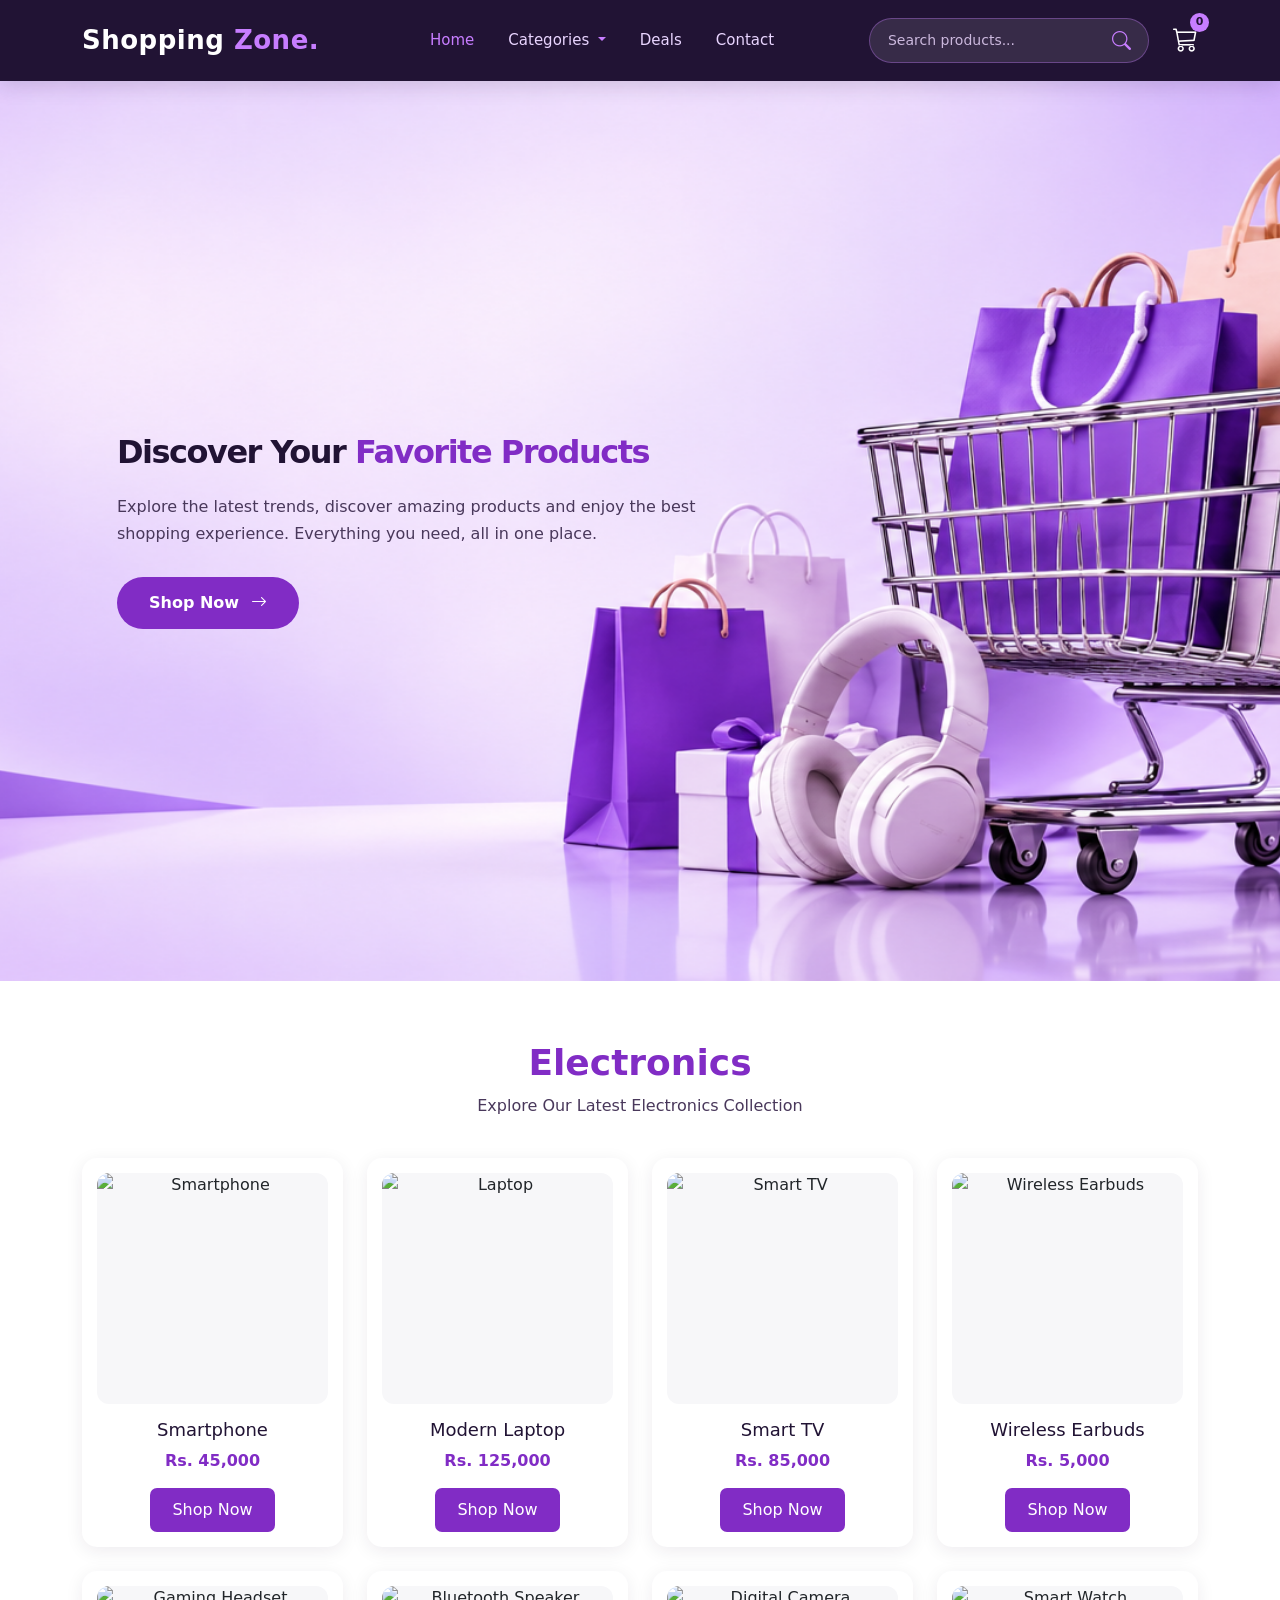
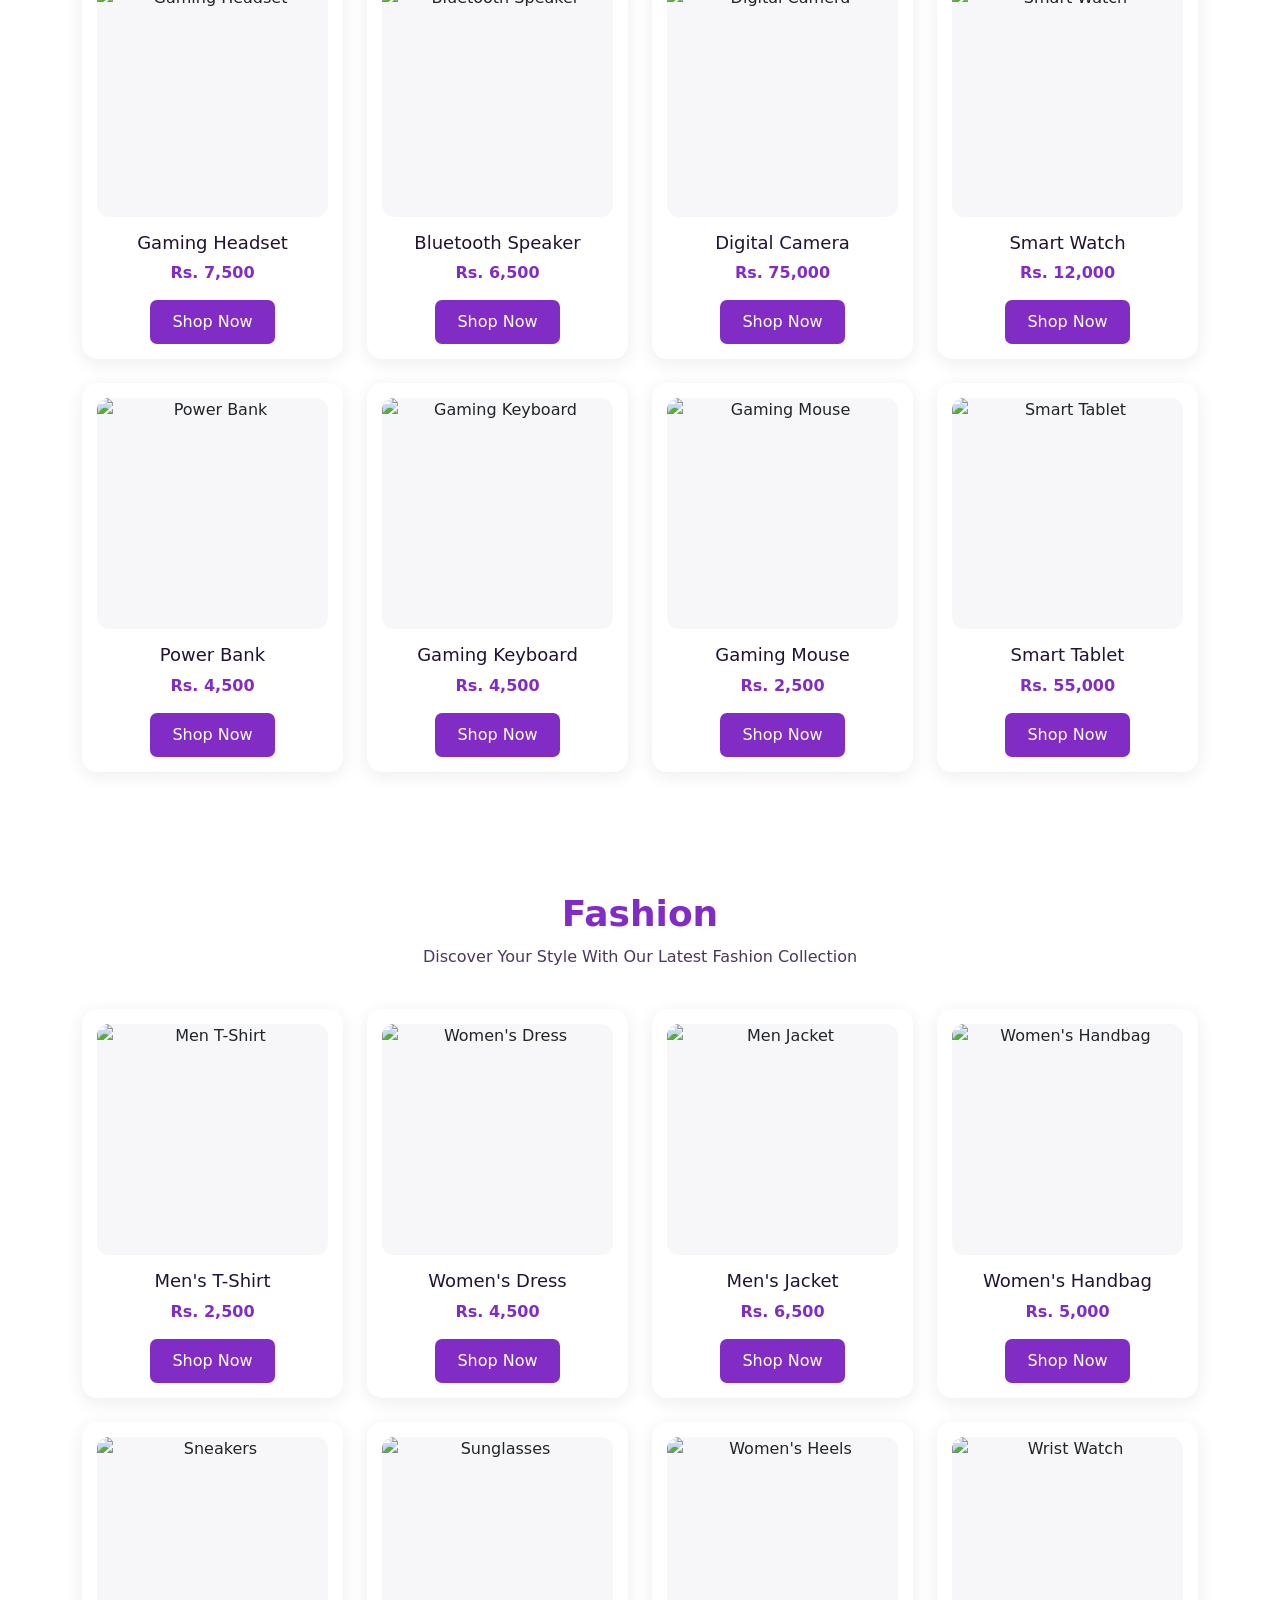
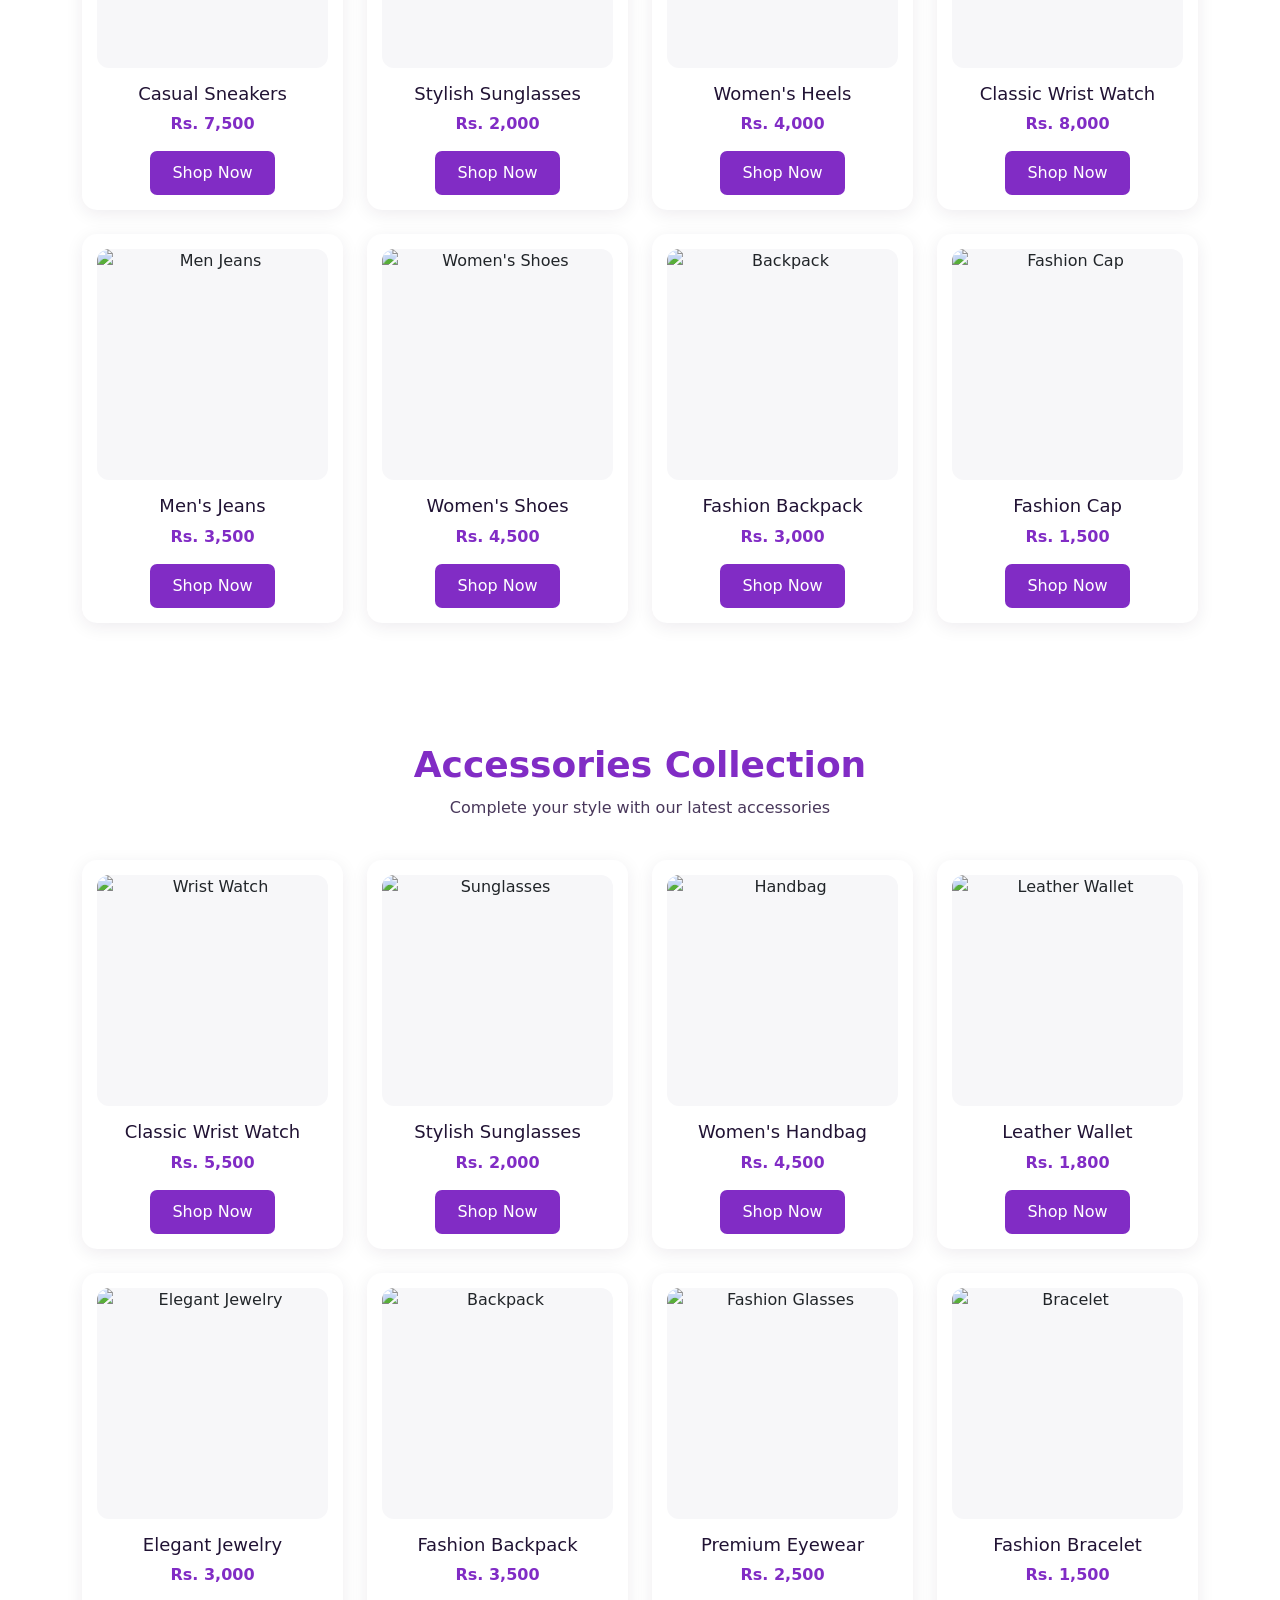
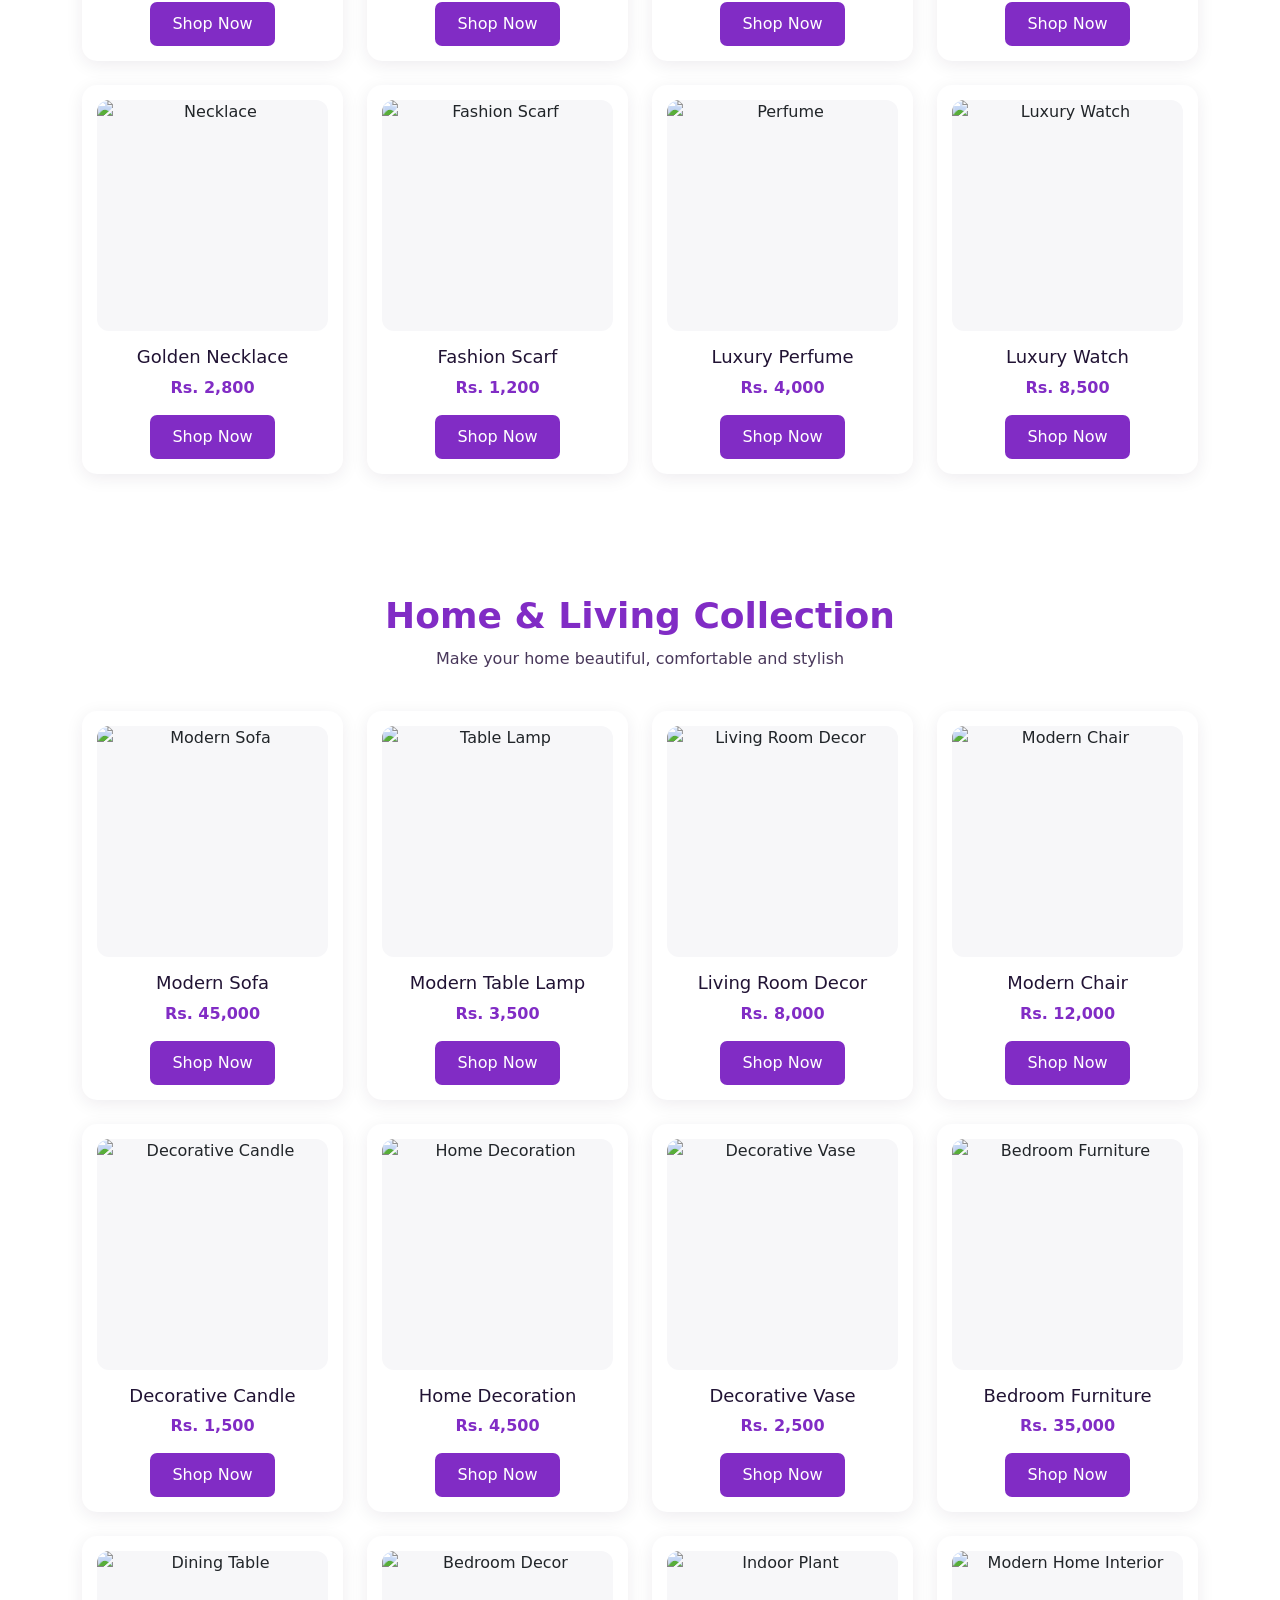
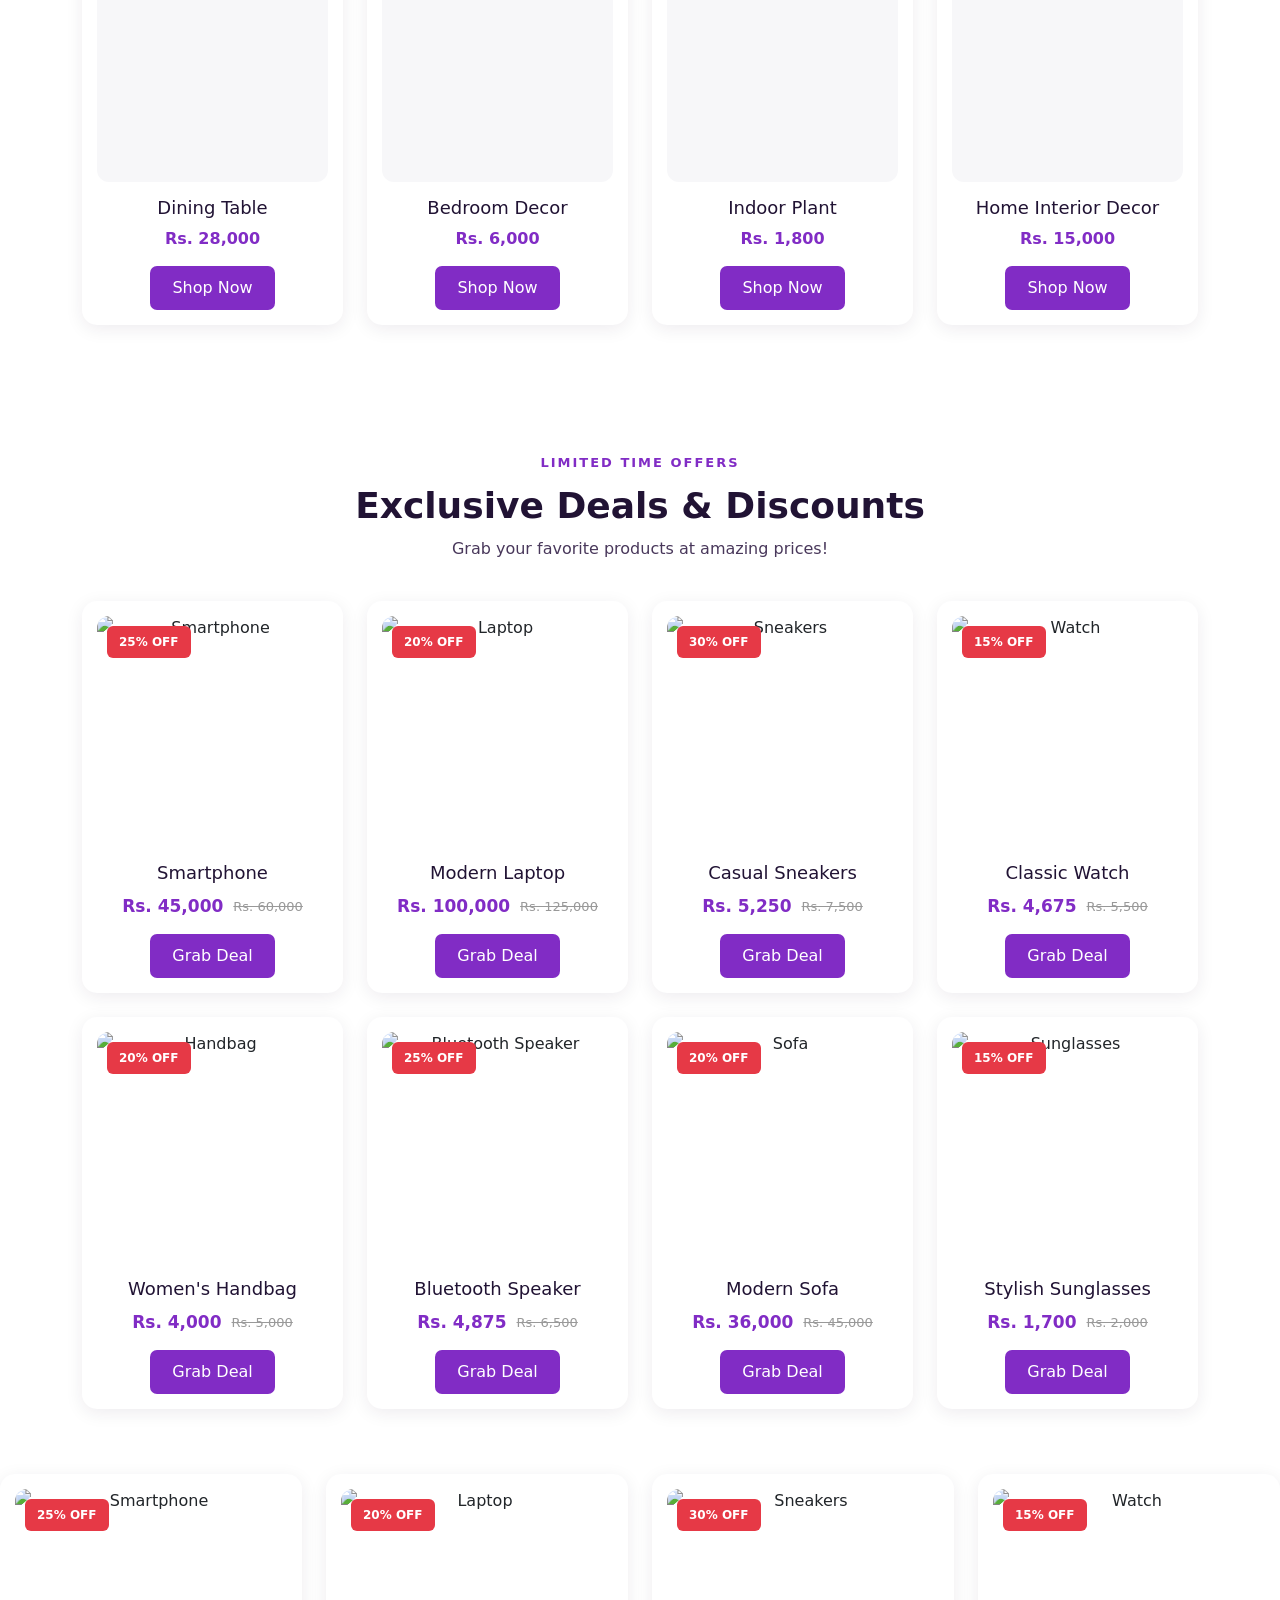
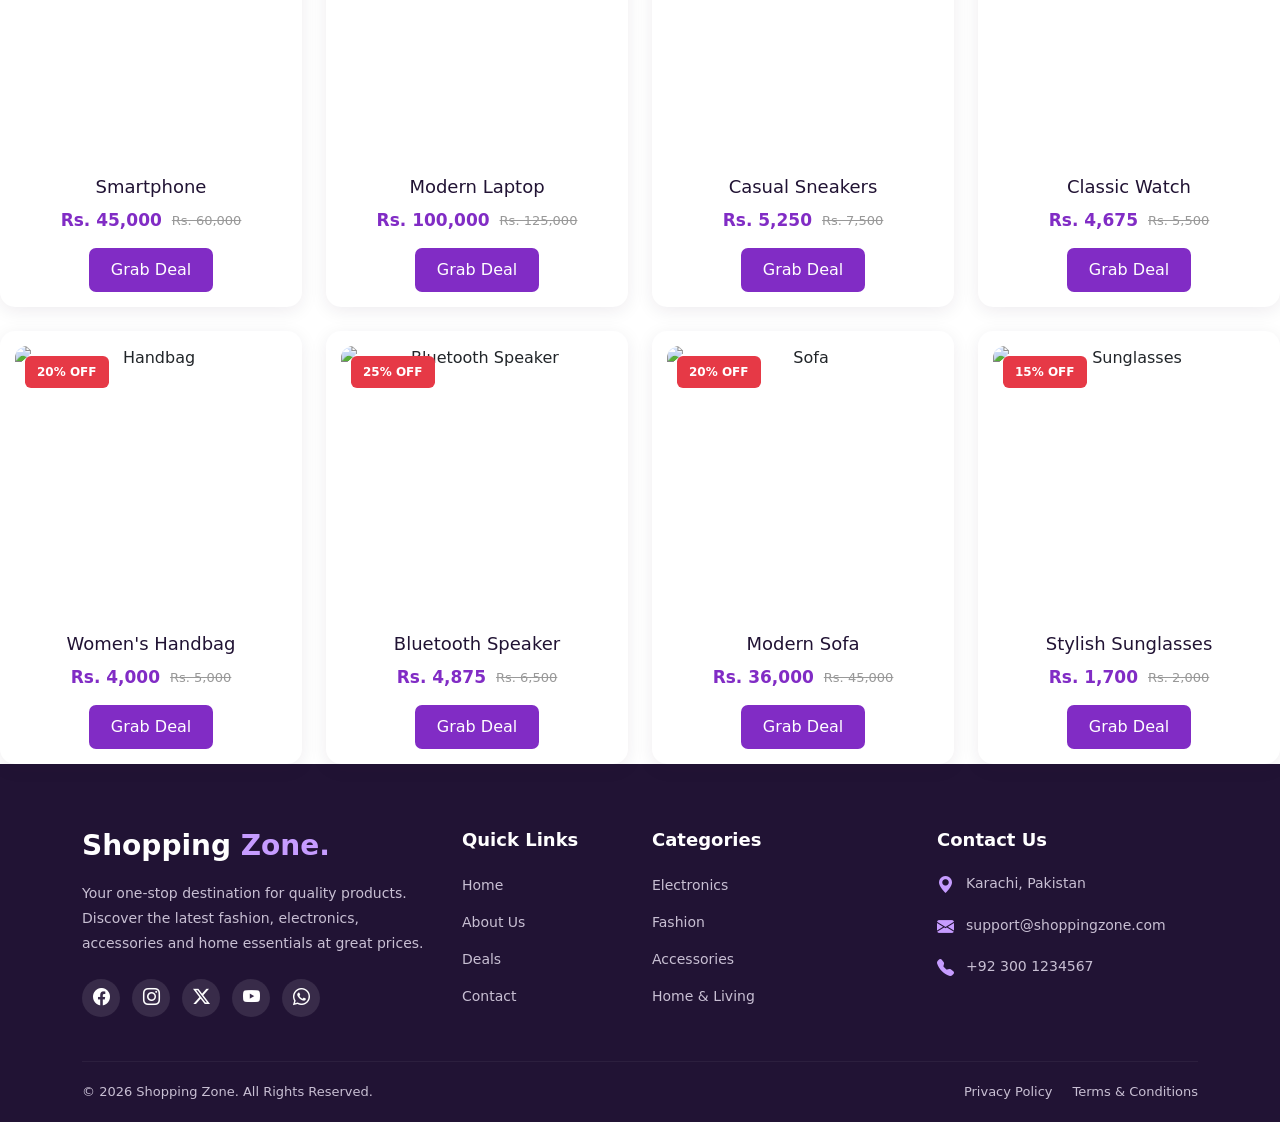
==== index.html @ 63f7df56 "built about and home page fully" ====
<!DOCTYPE html>
<html lang="en">
<head>
    <meta charset="UTF-8">
    <meta name="viewport" content="width=device-width, initial-scale=1.0">
    <title>Shopping Zone</title>
    <!-- bootstrap 5.3 css  -->
    <link href="https://cdn.jsdelivr.net/npm/bootstrap@5.3.8/dist/css/bootstrap.min.css" rel="stylesheet">

    <!-- boostrap icon  -->
     <link rel="stylesheet" href="https://cdn.jsdelivr.net/npm/bootstrap-icons@1.13.1/font/bootstrap-icons.min.css">

     <!-- css link  -->
      <link rel="stylesheet" href="style.css">
    </head>
<body>
    
<nav class="navbar navbar-expand-lg navbar-dark shopping-navbar">
    <div class="container">

        <!-- Logo -->
        <a class="navbar-brand fw-bold" href="#">
            Shopping <span>Zone.</span>
        </a>

        <!-- Mobile Toggle -->
        <button class="navbar-toggler" type="button"
            data-bs-toggle="collapse"
            data-bs-target="#navbarMenu">
            <span class="navbar-toggler-icon"></span>
        </button>

        <div class="collapse navbar-collapse" id="navbarMenu">

            <!-- Navigation Links -->
            <ul class="navbar-nav mx-auto mb-3 mb-lg-0">
                <li class="nav-item">
                    <a class="nav-link active" href="#">Home</a>
                </li>

                <li class="nav-item dropdown" id="categories">
                    <a class="nav-link dropdown-toggle"
                       href="#" role="button"
                       data-bs-toggle="dropdown">
                        Categories
                    </a>
                    <ul class="dropdown-menu">
                        <li><a class="dropdown-item" href="#electronic">Electronics</a></li>
                        <li><a class="dropdown-item" href="#fashion">Fashion</a></li>
                        <li><a class="dropdown-item" href="#accessories">Accessories</a></li>
                        <li><a class="dropdown-item" href="#home">Home & Living</a></li>
                    </ul>
                </li>

                <li class="nav-item">
                    <a class="nav-link" href="#deal">Deals</a>
                </li>

                <li class="nav-item">
                    <a class="nav-link" href="About.html#contact">Contact</a>
                </li>
            </ul>

            <!-- Search Bar -->
            <form class="search-box d-flex mb-3 mb-lg-0" role="search">
                <input type="search" class="form-control"
                    placeholder="Search products...">

                <button class="search-btn" type="submit">
                    <i class="bi bi-search"></i>
                </button>
            </form>

            <!-- Shopping Cart -->
            <a href="#" class="cart-icon ms-lg-4">
                <i class="bi bi-cart3"></i>
                <span class="cart-count">0</span>
            </a>

        </div>
    </div>
</nav>

<!-- hero section  -->
 
<section class="hero">
    <div class="container">

        <div class="hero-content">

            <h1>
                Discover Your
                <span>Favorite Products</span>
            </h1>

            <p>
                Explore the latest trends, discover amazing products
                and enjoy the best shopping experience.
                Everything you need, all in one place.
            </p>

            <a href="#electronic" class="hero-btn">
                Shop Now <i class="bi bi-arrow-right"></i>
            </a>

        </div>

    </div>
</section>
<!-- electronics  -->
<section class="electronics-section">

    <div class="container">

        <!-- Section Heading -->
        <div class="electronics-heading" id="electronic">
            <h2>Electronics</h2>
            <p>Explore Our Latest Electronics Collection</p>
        </div>

        <div class="row g-4">

            <!-- 1 Smartphone -->
            <div class="col-12 col-sm-6 col-lg-3">
                <div class="electronic-card">
                    <img src="https://images.unsplash.com/photo-1592899677977-9c10ca588bbd?w=500" alt="Smartphone">
                    <h3>Smartphone</h3>
                    <p>Rs. 45,000</p>
<button class="btn btn-primary"
        data-bs-toggle="modal"
        data-bs-target="#electronicModal1">
    Shop Now
</button>
                </div>
            </div>

            <!-- 2 Laptop -->
            <div class="col-12 col-sm-6 col-lg-3">
                <div class="electronic-card">
                    <img src="https://images.unsplash.com/photo-1496181133206-80ce9b88a853?w=500" alt="Laptop">
                    <h3>Modern Laptop</h3>
                    <p>Rs. 125,000</p>
                    <button class="btn btn-primary"
        data-bs-toggle="modal"
        data-bs-target="#electronicModal2">
    Shop Now
</button>
                </div>
            </div>

            <!-- 3 Smart TV -->
            <div class="col-12 col-sm-6 col-lg-3">
                <div class="electronic-card">
                    <img src="https://images.unsplash.com/photo-1593359677879-a4bb92f829d1?w=500" alt="Smart TV">
                    <h3>Smart TV</h3>
                    <p>Rs. 85,000</p>
                    <button class="btn btn-primary"
        data-bs-toggle="modal"
        data-bs-target="#electronicModal3">
    Shop Now
</button>
                </div>
            </div>

            <!-- 4 Earbuds -->
            <div class="col-12 col-sm-6 col-lg-3">
                <div class="electronic-card">
                    <img src="https://images.unsplash.com/photo-1606220945770-b5b6c2c55bf1?w=500" alt="Wireless Earbuds">
                    <h3>Wireless Earbuds</h3>
                    <p>Rs. 5,000</p>
                   <button class="btn btn-primary"
        data-bs-toggle="modal"
        data-bs-target="#electronicModal4">
    Shop Now
</button>
                </div>
            </div>

            <!-- 5 Gaming Headset -->
            <div class="col-12 col-sm-6 col-lg-3">
                <div class="electronic-card">
                    <img src="https://images.unsplash.com/photo-1599669454699-248893623440?w=500" alt="Gaming Headset">
                    <h3>Gaming Headset</h3>
                    <p>Rs. 7,500</p>
                    <button class="btn btn-primary"
        data-bs-toggle="modal"
        data-bs-target="#electronicModal5">
    Shop Now
</button>
                </div>
            </div>

            <!-- 6 Speaker -->
            <div class="col-12 col-sm-6 col-lg-3">
                <div class="electronic-card">
                    <img src="https://images.unsplash.com/photo-1608043152269-423dbba4e7e1?w=500" alt="Bluetooth Speaker">
                    <h3>Bluetooth Speaker</h3>
                    <p>Rs. 6,500</p>
                    <button class="btn btn-primary"
        data-bs-toggle="modal"
        data-bs-target="#electronicModal6">
    Shop Now
</button>
                </div>
            </div>

            <!-- 7 Camera -->
            <div class="col-12 col-sm-6 col-lg-3">
                <div class="electronic-card">
                    <img src="https://images.unsplash.com/photo-1516035069371-29a1b244cc32?w=500" alt="Digital Camera">
                    <h3>Digital Camera</h3>
                    <p>Rs. 75,000</p>
                    <button class="btn btn-primary"
        data-bs-toggle="modal"
        data-bs-target="#electronicModal7">
    Shop Now
</button>
                </div>
            </div>

            <!-- 8 Smart Watch -->
            <div class="col-12 col-sm-6 col-lg-3">
                <div class="electronic-card">
                    <img src="https://images.unsplash.com/photo-1523275335684-37898b6baf30?w=500" alt="Smart Watch">
                    <h3>Smart Watch</h3>
                    <p>Rs. 12,000</p>
                    <button class="btn btn-primary"
        data-bs-toggle="modal"
        data-bs-target="#electronicModal8">
    Shop Now
</button>
                </div>
            </div>

            <!-- 9 Power Bank -->
            <div class="col-12 col-sm-6 col-lg-3">
                <div class="electronic-card">
                    <img src="https://images.unsplash.com/photo-1609091839311-d5365f9ff1c5?w=500" alt="Power Bank">
                    <h3>Power Bank</h3>
                    <p>Rs. 4,500</p>
                    <button class="btn btn-primary"
        data-bs-toggle="modal"
        data-bs-target="#electronicModal9">
    Shop Now
</button>
                </div>
            </div>

            <!-- 10 Gaming Keyboard -->
            <div class="col-12 col-sm-6 col-lg-3">
                <div class="electronic-card">
                    <img src="https://images.unsplash.com/photo-1587829741301-dc798b83add3?w=500" alt="Gaming Keyboard">
                    <h3>Gaming Keyboard</h3>
                    <p>Rs. 4,500</p>
                   <button class="btn btn-primary"
        data-bs-toggle="modal"
        data-bs-target="#electronicModal10">
    Shop Now
</button>
                </div>
            </div>

            <!-- 11 Gaming Mouse -->
            <div class="col-12 col-sm-6 col-lg-3">
                <div class="electronic-card">
                    <img src="https://images.unsplash.com/photo-1527864550417-7fd91fc51a46?w=500" alt="Gaming Mouse">
                    <h3>Gaming Mouse</h3>
                    <p>Rs. 2,500</p>
                    <button class="btn btn-primary"
        data-bs-toggle="modal"
        data-bs-target="#electronicModal11">
    Shop Now
</button>
                </div>
            </div>

            <!-- 12 Tablet -->
            <div class="col-12 col-sm-6 col-lg-3">
                <div class="electronic-card">
                    <img src="https://images.unsplash.com/photo-1544244015-0df4b3ffc6b0?w=500" alt="Smart Tablet">
                    <h3>Smart Tablet</h3>
                    <p>Rs. 55,000</p>
                    <button class="btn btn-primary"
        data-bs-toggle="modal"
        data-bs-target="#electronicModal12">
    Shop Now
</button>
                </div>
            </div>

        </div>
    </div>
</section>

<!-- fashion  -->
 <section class="fashion-section" id="fashion">

    <div class="container">

        <!-- Section Heading -->
        <div class="fashion-heading">
            <h2>Fashion</h2>
            <p>Discover Your Style With Our Latest Fashion Collection</p>
        </div>

        <div class="row g-4">

            <!-- 1 Men's T-Shirt -->
            <div class="col-12 col-sm-6 col-lg-3">
                <div class="fashion-card">
                    <img src="https://images.unsplash.com/photo-1521572163474-6864f9cf17ab?w=500" alt="Men T-Shirt">
                    <h3>Men's T-Shirt</h3>
                    <p>Rs. 2,500</p>
                   <button data-bs-toggle="modal" data-bs-target="#fashionModal1">Shop Now</button>
                </div>
            </div>

            <!-- 2 Women's Dress -->
            <div class="col-12 col-sm-6 col-lg-3">
                <div class="fashion-card">
                   <img src="https://images.unsplash.com/photo-1595777457583-95e059d581b8?w=500" alt="Women's Dress">
                    <h3>Women's Dress</h3>
                    <p>Rs. 4,500</p>
                   <button data-bs-toggle="modal" data-bs-target="#fashionModal2">Shop Now</button>
                </div>
            </div>

            <!-- 3 Men's Jacket -->
            <div class="col-12 col-sm-6 col-lg-3">
                <div class="fashion-card">
                    <img src="https://images.unsplash.com/photo-1551028719-00167b16eac5?w=500" alt="Men Jacket">
                    <h3>Men's Jacket</h3>
                    <p>Rs. 6,500</p>
                   <button data-bs-toggle="modal" data-bs-target="#fashionModal3">Shop Now</button>
                </div>
            </div>

            <!-- 4 Women's Handbag -->
            <div class="col-12 col-sm-6 col-lg-3">
                <div class="fashion-card">
                    <img src="https://images.unsplash.com/photo-1584917865442-de89df76afd3?w=500" alt="Women's Handbag">
                    <h3>Women's Handbag</h3>
                    <p>Rs. 5,000</p>
                  <button data-bs-toggle="modal" data-bs-target="#fashionModal4">Shop Now</button>
                </div>
            </div>

            <!-- 5 Sneakers -->
            <div class="col-12 col-sm-6 col-lg-3">
                <div class="fashion-card">
                    <img src="https://images.unsplash.com/photo-1542291026-7eec264c27ff?w=500" alt="Sneakers">
                    <h3>Casual Sneakers</h3>
                    <p>Rs. 7,500</p>
                    <button data-bs-toggle="modal" data-bs-target="#fashionModal5">Shop Now</button>
                </div>
            </div>

            <!-- 6 Sunglasses -->
            <div class="col-12 col-sm-6 col-lg-3">
                <div class="fashion-card">
                    <img src="https://images.unsplash.com/photo-1511499767150-a48a237f0083?w=500" alt="Sunglasses">
                    <h3>Stylish Sunglasses</h3>
                    <p>Rs. 2,000</p>
                   	<button data-bs-toggle="modal" data-bs-target="#fashionModal6">Shop Now</button>
                </div>
            </div>

            <!-- 7 Women's Heels -->
            <div class="col-12 col-sm-6 col-lg-3">
                <div class="fashion-card">
                    <img src="https://images.unsplash.com/photo-1543163521-1bf539c55dd2?w=500" alt="Women's Heels">
                    <h3>Women's Heels</h3>
                    <p>Rs. 4,000</p>
                   <button data-bs-toggle="modal" data-bs-target="#fashionModal7">Shop Now</button>
                </div>
            </div>

            <!-- 8 Wrist Watch -->
            <div class="col-12 col-sm-6 col-lg-3">
                <div class="fashion-card">
                    <img src="https://images.unsplash.com/photo-1524592094714-0f0654e20314?w=500" alt="Wrist Watch">
                    <h3>Classic Wrist Watch</h3>
                    <p>Rs. 8,000</p>
                   <button data-bs-toggle="modal" data-bs-target="#fashionModal8">Shop Now</button>
                </div>
            </div>

            <!-- 9 Men's Jeans -->
            <div class="col-12 col-sm-6 col-lg-3">
                <div class="fashion-card">
                    <img src="https://images.unsplash.com/photo-1542272604-787c3835535d?w=500" alt="Men Jeans">
                    <h3>Men's Jeans</h3>
                    <p>Rs. 3,500</p>
                  <button data-bs-toggle="modal" data-bs-target="#fashionModal9">Shop Now</button>
                </div>
            </div>

            <!-- 10 Women's Shoes -->
            <div class="col-12 col-sm-6 col-lg-3">
                <div class="fashion-card">
                    <img src="https://images.unsplash.com/photo-1560343090-f0409e92791a?w=500" alt="Women's Shoes">
                    <h3>Women's Shoes</h3>
                    <p>Rs. 4,500</p>
                   <button data-bs-toggle="modal" data-bs-target="#fashionModal10">Shop Now</button>
                </div>
            </div>

            <!-- 11 Backpack -->
            <div class="col-12 col-sm-6 col-lg-3">
                <div class="fashion-card">
                    <img src="https://images.unsplash.com/photo-1553062407-98eeb64c6a62?w=500" alt="Backpack">
                    <h3>Fashion Backpack</h3>
                    <p>Rs. 3,000</p>
                   <button data-bs-toggle="modal" data-bs-target="#fashionModal11">Shop Now</button>
                </div>
            </div>

            <!-- 12 Cap -->
            <div class="col-12 col-sm-6 col-lg-3">
                <div class="fashion-card">
                    <img src="https://images.unsplash.com/photo-1588850561407-ed78c282e89b?w=500" alt="Fashion Cap">
                    <h3>Fashion Cap</h3>
                    <p>Rs. 1,500</p>
                   <button data-bs-toggle="modal" data-bs-target="#fashionModal12">Shop Now</button>
                </div>
            </div>

        </div>
    </div>
</section>

<!-- Accessorie  section  -->

<section class="accessories-section" id="accessories">
    <div class="container">

        <div class="accessories-heading">
            <h2>Accessories Collection</h2>
            <p>Complete your style with our latest accessories</p>
        </div>

        <div class="row g-4">

            <!-- 1 Classic Wrist Watch -->
            <div class="col-12 col-sm-6 col-lg-3">
                <div class="accessory-card">
                    <img src="https://images.unsplash.com/photo-1523275335684-37898b6baf30?w=500" alt="Wrist Watch">
                    <h3>Classic Wrist Watch</h3>
                    <p>Rs. 5,500</p>
                    <button data-bs-toggle="modal" data-bs-target="#accessoriesModal1">Shop Now</button>
                </div>
            </div>

            <!-- 2 Stylish Sunglasses -->
            <div class="col-12 col-sm-6 col-lg-3">
                <div class="accessory-card">
                    <img src="https://images.unsplash.com/photo-1511499767150-a48a237f0083?w=500" alt="Sunglasses">
                    <h3>Stylish Sunglasses</h3>
                    <p>Rs. 2,000</p>
                    <button data-bs-toggle="modal" data-bs-target="#accessoriesModal2">Shop Now</button>
                </div>
            </div>

            <!-- 3 Women's Handbag -->
            <div class="col-12 col-sm-6 col-lg-3">
                <div class="accessory-card">
                    <img src="https://images.unsplash.com/photo-1584917865442-de89df76afd3?w=500" alt="Handbag">
                    <h3>Women's Handbag</h3>
                    <p>Rs. 4,500</p>
                    <button data-bs-toggle="modal" data-bs-target="#accessoriesModal3">Shop Now</button>
                </div>
            </div>

            <!-- 4 Leather Wallet -->
            <div class="col-12 col-sm-6 col-lg-3">
                <div class="accessory-card">
                    <img src="https://images.unsplash.com/photo-1627123424574-724758594e93?w=500" alt="Leather Wallet">
                    <h3>Leather Wallet</h3>
                    <p>Rs. 1,800</p>
                    <button data-bs-toggle="modal" data-bs-target="#accessoriesModal4">Shop Now</button>
                </div>
            </div>

            <!-- 5 Elegant Jewelry -->
            <div class="col-12 col-sm-6 col-lg-3">
                <div class="accessory-card">
                    <img src="https://images.unsplash.com/photo-1611591437281-460bfbe1220a?w=500" alt="Elegant Jewelry">
                    <h3>Elegant Jewelry</h3>
                    <p>Rs. 3,000</p>
                    <button data-bs-toggle="modal" data-bs-target="#accessoriesModal5">Shop Now</button>
                </div>
            </div>

            <!-- 6 Fashion Backpack -->
            <div class="col-12 col-sm-6 col-lg-3">
                <div class="accessory-card">
                    <img src="https://images.unsplash.com/photo-1553062407-98eeb64c6a62?w=500" alt="Backpack">
                    <h3>Fashion Backpack</h3>
                    <p>Rs. 3,500</p>
                    <button data-bs-toggle="modal" data-bs-target="#accessoriesModal6">Shop Now</button>
                </div>
            </div>

            <!-- 7 Premium Eyewear -->
            <div class="col-12 col-sm-6 col-lg-3">
                <div class="accessory-card">
                    <img src="https://images.unsplash.com/photo-1572635196237-14b3f281503f?w=500" alt="Fashion Glasses">
                    <h3>Premium Eyewear</h3>
                    <p>Rs. 2,500</p>
                    <button data-bs-toggle="modal" data-bs-target="#accessoriesModal7">Shop Now</button>
                </div>
            </div>

            <!-- 8 Fashion Bracelet -->
            <div class="col-12 col-sm-6 col-lg-3">
                <div class="accessory-card">
                    <img src="https://images.unsplash.com/photo-1617038220319-276d3cfab638?w=500" alt="Bracelet">
                    <h3>Fashion Bracelet</h3>
                    <p>Rs. 1,500</p>
                    <button data-bs-toggle="modal" data-bs-target="#accessoriesModal8">Shop Now</button>
                </div>
            </div>

            <!-- 9 Golden Necklace -->
            <div class="col-12 col-sm-6 col-lg-3">
                <div class="accessory-card">
                    <img src="https://images.unsplash.com/photo-1599643478518-a784e5dc4c8f?w=500" alt="Necklace">
                    <h3>Golden Necklace</h3>
                    <p>Rs. 2,800</p>
                    <button data-bs-toggle="modal" data-bs-target="#accessoriesModal9">Shop Now</button>
                </div>
            </div>

            <!-- 10 Fashion Scarf -->
            <div class="col-12 col-sm-6 col-lg-3">
                <div class="accessory-card">
                    <img src="https://images.unsplash.com/photo-1529139574466-a303027c1d8b?w=500" alt="Fashion Scarf">
                    <h3>Fashion Scarf</h3>
                    <p>Rs. 1,200</p>
                    <button data-bs-toggle="modal" data-bs-target="#accessoriesModal10">Shop Now</button>
                </div>
            </div>

            <!-- 11 Luxury Perfume -->
            <div class="col-12 col-sm-6 col-lg-3">
                <div class="accessory-card">
                    <img src="https://images.unsplash.com/photo-1585386959984-a4155224a1ad?w=500" alt="Perfume">
                    <h3>Luxury Perfume</h3>
                    <p>Rs. 4,000</p>
                    <button data-bs-toggle="modal" data-bs-target="#accessoriesModal11">Shop Now</button>
                </div>
            </div>

            <!-- 12 Luxury Watch -->
            <div class="col-12 col-sm-6 col-lg-3">
                <div class="accessory-card">
                    <img src="https://images.unsplash.com/photo-1524805444758-089113d48a6d?w=500" alt="Luxury Watch">
                    <h3>Luxury Watch</h3>
                    <p>Rs. 8,500</p>
                    <button data-bs-toggle="modal" data-bs-target="#accessoriesModal12">Shop Now</button>
                </div>
            </div>

        </div>
    </div>
</section>


    
<!-- HOME AND LIVING -->

<section class="home-living-section" id="home">
    <div class="container">

        <div class="home-living-heading">
            <h2>Home & Living Collection</h2>
            <p>Make your home beautiful, comfortable and stylish</p>
        </div>

        <div class="row g-4">

            <div class="col-12 col-sm-6 col-lg-3">
                <div class="home-living-card">
                    <img src="https://images.unsplash.com/photo-1505693416388-ac5ce068fe85?w=500" alt="Modern Sofa">
                    <h3>Modern Sofa</h3>
                    <p>Rs. 45,000</p>
                    <button data-bs-toggle="modal" data-bs-target="#homeModal1">Shop Now</button>
                </div>
            </div>

            <div class="col-12 col-sm-6 col-lg-3">
                <div class="home-living-card">
                    <img src="https://images.unsplash.com/photo-1507473885765-e6ed057f782c?w=500" alt="Table Lamp">
                    <h3>Modern Table Lamp</h3>
                    <p>Rs. 3,500</p>
                    <button data-bs-toggle="modal" data-bs-target="#homeModal2">Shop Now</button>
                </div>
            </div>

            <div class="col-12 col-sm-6 col-lg-3">
                <div class="home-living-card">
                    <img src="https://images.unsplash.com/photo-1600210492486-724fe5c67fb0?w=500" alt="Living Room Decor">
                    <h3>Living Room Decor</h3>
                    <p>Rs. 8,000</p>
                    <button data-bs-toggle="modal" data-bs-target="#homeModal3">Shop Now</button>
                </div>
            </div>

            <div class="col-12 col-sm-6 col-lg-3">
                <div class="home-living-card">
                    <img src="https://images.unsplash.com/photo-1600566753086-00f18fb6b3ea?w=500" alt="Modern Chair">
                    <h3>Modern Chair</h3>
                    <p>Rs. 12,000</p>
                    <button data-bs-toggle="modal" data-bs-target="#homeModal4">Shop Now</button>
                </div>
            </div>

            <div class="col-12 col-sm-6 col-lg-3">
                <div class="home-living-card">
                    <img src="https://images.unsplash.com/photo-1603006905003-be475563bc59?w=500" alt="Decorative Candle">
                    <h3>Decorative Candle</h3>
                    <p>Rs. 1,500</p>
                    <button data-bs-toggle="modal" data-bs-target="#homeModal5">Shop Now</button>
                </div>
            </div>

            <div class="col-12 col-sm-6 col-lg-3">
                <div class="home-living-card">
                    <img src="https://images.unsplash.com/photo-1616486338812-3dadae4b4ace?w=500" alt="Home Decoration">
                    <h3>Home Decoration</h3>
                    <p>Rs. 4,500</p>
                    <button data-bs-toggle="modal" data-bs-target="#homeModal6">Shop Now</button>
                </div>
            </div>

            <div class="col-12 col-sm-6 col-lg-3">
                <div class="home-living-card">
                    <img src="https://images.unsplash.com/photo-1618221195710-dd6b41faaea6?w=500" alt="Decorative Vase">
                    <h3>Decorative Vase</h3>
                    <p>Rs. 2,500</p>
                    <button data-bs-toggle="modal" data-bs-target="#homeModal7">Shop Now</button>
                </div>
            </div>

            <div class="col-12 col-sm-6 col-lg-3">
                <div class="home-living-card">
                    <img src="https://images.unsplash.com/photo-1583847268964-b28dc8f51f92?w=500" alt="Bedroom Furniture">
                    <h3>Bedroom Furniture</h3>
                    <p>Rs. 35,000</p>
                    <button data-bs-toggle="modal" data-bs-target="#homeModal8">Shop Now</button>
                </div>
            </div>

            <div class="col-12 col-sm-6 col-lg-3">
                <div class="home-living-card">
                    <img src="https://images.unsplash.com/photo-1600566753190-17f0baa2a6c3?w=500" alt="Dining Table">
                    <h3>Dining Table</h3>
                    <p>Rs. 28,000</p>
                    <button data-bs-toggle="modal" data-bs-target="#homeModal9">Shop Now</button>
                </div>
            </div>

            <div class="col-12 col-sm-6 col-lg-3">
                <div class="home-living-card">
                    <img src="https://images.unsplash.com/photo-1615874694520-474822394e73?w=500" alt="Bedroom Decor">
                    <h3>Bedroom Decor</h3>
                    <p>Rs. 6,000</p>
                    <button data-bs-toggle="modal" data-bs-target="#homeModal10">Shop Now</button>
                </div>
            </div>

            <div class="col-12 col-sm-6 col-lg-3">
                <div class="home-living-card">
                    <img src="https://images.unsplash.com/photo-1603199506016-b9a594b593c0?w=500" alt="Indoor Plant">
                    <h3>Indoor Plant</h3>
                    <p>Rs. 1,800</p>
                    <button data-bs-toggle="modal" data-bs-target="#homeModal11">Shop Now</button>
                </div>
            </div>

            <div class="col-12 col-sm-6 col-lg-3">
                <div class="home-living-card">
                    <img src="https://images.unsplash.com/photo-1600566752355-35792bedcfea?w=500" alt="Modern Home Interior">
                    <h3>Home Interior Decor</h3>
                    <p>Rs. 15,000</p>
                    <button data-bs-toggle="modal" data-bs-target="#homeModal12">Shop Now</button>
                </div>
            </div>

        </div>
    </div>
</section>

<!-- deals  -->
 
<section class="deals-section">
    <div class="container">

        <div class="deals-heading">
            <span>LIMITED TIME OFFERS</span>
            <h2>Exclusive Deals & Discounts</h2>
            <p>Grab your favorite products at amazing prices!</p>
        </div>

<div class="row g-4">

    <!-- Deal 1 -->
    <div class="col-12 col-sm-6 col-lg-3" id="deal">
        <div class="deal-card">
            <span class="discount-badge">25% OFF</span>
            <img src="https://images.unsplash.com/photo-1592899677977-9c10ca588bbd?w=500" alt="Smartphone">
            <h3>Smartphone</h3>
            <div class="deal-price">
                <span>Rs. 45,000</span>
                <del>Rs. 60,000</del>
            </div>
            <button data-bs-toggle="modal" data-bs-target="#dealModal1">Grab Deal</button>
        </div>
    </div>

    <!-- Deal 2 -->
    <div class="col-12 col-sm-6 col-lg-3">
        <div class="deal-card">
            <span class="discount-badge">20% OFF</span>
            <img src="https://images.unsplash.com/photo-1496181133206-80ce9b88a853?w=500" alt="Laptop">
            <h3>Modern Laptop</h3>
            <div class="deal-price">
                <span>Rs. 100,000</span>
                <del>Rs. 125,000</del>
            </div>
            <button data-bs-toggle="modal" data-bs-target="#dealModal2">Grab Deal</button>
        </div>
    </div>

    <!-- Deal 3 -->
    <div class="col-12 col-sm-6 col-lg-3">
        <div class="deal-card">
            <span class="discount-badge">30% OFF</span>
            <img src="https://images.unsplash.com/photo-1542291026-7eec264c27ff?w=500" alt="Sneakers">
            <h3>Casual Sneakers</h3>
            <div class="deal-price">
                <span>Rs. 5,250</span>
                <del>Rs. 7,500</del>
            </div>
            <button data-bs-toggle="modal" data-bs-target="#dealModal3">Grab Deal</button>
        </div>
    </div>

    <!-- Deal 4 -->
    <div class="col-12 col-sm-6 col-lg-3">
        <div class="deal-card">
            <span class="discount-badge">15% OFF</span>
            <img src="https://images.unsplash.com/photo-1523275335684-37898b6baf30?w=500" alt="Watch">
            <h3>Classic Watch</h3>
            <div class="deal-price">
                <span>Rs. 4,675</span>
                <del>Rs. 5,500</del>
            </div>
            <button data-bs-toggle="modal" data-bs-target="#dealModal4">Grab Deal</button>
        </div>
    </div>

    <!-- Deal 5 -->
    <div class="col-12 col-sm-6 col-lg-3">
        <div class="deal-card">
            <span class="discount-badge">20% OFF</span>
            <img src="https://images.unsplash.com/photo-1584917865442-de89df76afd3?w=500" alt="Handbag">
            <h3>Women's Handbag</h3>
            <div class="deal-price">
                <span>Rs. 4,000</span>
                <del>Rs. 5,000</del>
            </div>
            <button data-bs-toggle="modal" data-bs-target="#dealModal5">Grab Deal</button>
        </div>
    </div>

    <!-- Deal 6 -->
    <div class="col-12 col-sm-6 col-lg-3">
        <div class="deal-card">
            <span class="discount-badge">25% OFF</span>
            <img src="https://images.unsplash.com/photo-1608043152269-423dbba4e7e1?w=500" alt="Bluetooth Speaker">
            <h3>Bluetooth Speaker</h3>
            <div class="deal-price">
                <span>Rs. 4,875</span>
                <del>Rs. 6,500</del>
            </div>
            <button data-bs-toggle="modal" data-bs-target="#dealModal6">Grab Deal</button>
        </div>
    </div>

    <!-- Deal 7 -->
    <div class="col-12 col-sm-6 col-lg-3">
        <div class="deal-card">
            <span class="discount-badge">20% OFF</span>
            <img src="https://images.unsplash.com/photo-1505693416388-ac5ce068fe85?w=500" alt="Sofa">
            <h3>Modern Sofa</h3>
            <div class="deal-price">
                <span>Rs. 36,000</span>
                <del>Rs. 45,000</del>
            </div>
            <button data-bs-toggle="modal" data-bs-target="#dealModal7">Grab Deal</button>
        </div>
    </div>

    <!-- Deal 8 -->
    <div class="col-12 col-sm-6 col-lg-3">
        <div class="deal-card">
            <span class="discount-badge">15% OFF</span>
            <img src="https://images.unsplash.com/photo-1511499767150-a48a237f0083?w=500" alt="Sunglasses">
            <h3>Stylish Sunglasses</h3>
            <div class="deal-price">
                <span>Rs. 1,700</span>
                <del>Rs. 2,000</del>
            </div>
            <button data-bs-toggle="modal" data-bs-target="#dealModal8">Grab Deal</button>
        </div>
    </div>

</div>
</div>
</section>


<!-- modals  -->
 <!-- electronics  -->
  
<div class="modal fade product-modal" id="electronicModal1" tabindex="-1">
    <div class="modal-dialog modal-dialog-centered">
        <div class="modal-content">
            <div class="modal-header">
                <h5 class="modal-title">Smartphone Details</h5>
                <button class="btn-close" data-bs-dismiss="modal"></button>
            </div>
            <div class="modal-body text-center">
                <img src="https://images.unsplash.com/photo-1592899677977-9c10ca588bbd?w=500" class="modal-img">
                <h4>Smartphone</h4>
                <p>Rs. 45,000 PKR</p>
                <div class="quantity-control">
                    <button class="qty-minus">−</button>
                    <span class="qty">1</span>
                    <button class="qty-plus">+</button>
                </div>
                <h5 class="mt-3">Total: <span class="total">Rs. 45,000</span></h5>
            </div>
            <div class="modal-footer">
                <button class="btn btn-secondary" data-bs-dismiss="modal">Close</button>
                <button class="btn add-cart">Add To Cart</button>
            </div>
        </div>
    </div>
</div>

<!-- laptop  -->
<div class="modal fade product-modal" id="electronicModal2" tabindex="-1">
    <div class="modal-dialog modal-dialog-centered">
        <div class="modal-content">
            <div class="modal-header">
                <h5 class="modal-title">Laptop Details</h5>
                <button class="btn-close" data-bs-dismiss="modal"></button>
            </div>
            <div class="modal-body text-center">
                <img src="https://images.unsplash.com/photo-1496181133206-80ce9b88a853?w=500" class="modal-img">
                <h4>Modern Laptop</h4>
                <p>Rs. 125,000 PKR</p>
                <div class="quantity-control">
                    <button class="qty-minus">−</button>
                    <span class="qty">1</span>
                    <button class="qty-plus">+</button>
                </div>
                <h5 class="mt-3">Total: <span class="total">Rs. 125,000</span></h5>
            </div>
            <div class="modal-footer">
                <button class="btn btn-secondary" data-bs-dismiss="modal">Close</button>
                <button class="btn add-cart">Add To Cart</button>
            </div>
        </div>
    </div>
</div>

<!-- smart tv  -->
<div class="modal fade product-modal" id="electronicModal3" tabindex="-1">
    <div class="modal-dialog modal-dialog-centered">
        <div class="modal-content">
            <div class="modal-header">
                <h5 class="modal-title">Smart TV Details</h5>
                <button class="btn-close" data-bs-dismiss="modal"></button>
            </div>
            <div class="modal-body text-center">
                <img src="https://images.unsplash.com/photo-1593359677879-a4bb92f829d1?w=500" class="modal-img">
                <h4>Smart TV</h4>
                <p>Rs. 85,000 PKR</p>
                <div class="quantity-control">
                    <button class="qty-minus">−</button>
                    <span class="qty">1</span>
                    <button class="qty-plus">+</button>
                </div>
                <h5 class="mt-3">Total: <span class="total">Rs. 85,000</span></h5>
            </div>
            <div class="modal-footer">
                <button class="btn btn-secondary" data-bs-dismiss="modal">Close</button>
                <button class="btn add-cart">Add To Cart</button>
            </div>
        </div>
    </div>
</div>

<!-- ear buds  -->
<div class="modal fade product-modal" id="electronicModal4" tabindex="-1">
    <div class="modal-dialog modal-dialog-centered">
        <div class="modal-content">
            <div class="modal-header">
                <h5 class="modal-title">Earbuds Details</h5>
                <button class="btn-close" data-bs-dismiss="modal"></button>
            </div>
            <div class="modal-body text-center">
                <img src="https://images.unsplash.com/photo-1606220945770-b5b6c2c55bf1?w=500" class="modal-img">
                <h4>Wireless Earbuds</h4>
                <p>Rs. 5,000 PKR</p>
                <div class="quantity-control">
                    <button class="qty-minus">−</button>
                    <span class="qty">1</span>
                    <button class="qty-plus">+</button>
                </div>
                <h5 class="mt-3">Total: <span class="total">Rs. 5,000</span></h5>
            </div>
            <div class="modal-footer">
                <button class="btn btn-secondary" data-bs-dismiss="modal">Close</button>
                <button class="btn add-cart">Add To Cart</button>
            </div>
        </div>
    </div>
</div>

<!-- gamming  -->
<div class="modal fade product-modal" id="electronicModal5" tabindex="-1">
    <div class="modal-dialog modal-dialog-centered">
        <div class="modal-content">
            <div class="modal-header">
                <h5 class="modal-title">Gaming Headset Details</h5>
                <button class="btn-close" data-bs-dismiss="modal"></button>
            </div>
            <div class="modal-body text-center">
                <img src="https://images.unsplash.com/photo-1599669454699-248893623440?w=500" class="modal-img">
                <h4>Gaming Headset</h4>
                <p>Rs. 7,500 PKR</p>
                <div class="quantity-control">
                    <button class="qty-minus">−</button>
                    <span class="qty">1</span>
                    <button class="qty-plus">+</button>
                </div>
                <h5 class="mt-3">Total: <span class="total">Rs. 7,500</span></h5>
            </div>
            <div class="modal-footer">
                <button class="btn btn-secondary" data-bs-dismiss="modal">Close</button>
                <button class="btn add-cart">Add To Cart</button>
            </div>
        </div>
    </div>
</div>

<!-- speaker  -->
<div class="modal fade product-modal" id="electronicModal6" tabindex="-1">
    <div class="modal-dialog modal-dialog-centered">
        <div class="modal-content">
            <div class="modal-header">
                <h5 class="modal-title">Speaker Details</h5>
                <button class="btn-close" data-bs-dismiss="modal"></button>
            </div>
            <div class="modal-body text-center">
                <img src="https://images.unsplash.com/photo-1608043152269-423dbba4e7e1?w=500" class="modal-img">
                <h4>Bluetooth Speaker</h4>
                <p>Rs. 6,500 PKR</p>
                <div class="quantity-control">
                    <button class="qty-minus">−</button>
                    <span class="qty">1</span>
                    <button class="qty-plus">+</button>
                </div>
                <h5 class="mt-3">Total: <span class="total">Rs. 6,500</span></h5>
            </div>
            <div class="modal-footer">
                <button class="btn btn-secondary" data-bs-dismiss="modal">Close</button>
                <button class="btn add-cart">Add To Cart</button>
            </div>
        </div>
    </div>
</div>

<!-- camera  -->
<div class="modal fade product-modal" id="electronicModal7" tabindex="-1">
    <div class="modal-dialog modal-dialog-centered">
        <div class="modal-content">
            <div class="modal-header">
                <h5 class="modal-title">Camera Details</h5>
                <button class="btn-close" data-bs-dismiss="modal"></button>
            </div>
            <div class="modal-body text-center">
                <img src="https://images.unsplash.com/photo-1516035069371-29a1b244cc32?w=500" class="modal-img">
                <h4>Digital Camera</h4>
                <p>Rs. 75,000 PKR</p>
                <div class="quantity-control">
                    <button class="qty-minus">−</button>
                    <span class="qty">1</span>
                    <button class="qty-plus">+</button>
                </div>
                <h5 class="mt-3">Total: <span class="total">Rs. 75,000</span></h5>
            </div>
            <div class="modal-footer">
                <button class="btn btn-secondary" data-bs-dismiss="modal">Close</button>
                <button class="btn add-cart">Add To Cart</button>
            </div>
        </div>
    </div>
</div>

<!-- smart watch  -->
<div class="modal fade product-modal" id="electronicModal8" tabindex="-1">
    <div class="modal-dialog modal-dialog-centered">
        <div class="modal-content">
            <div class="modal-header">
                <h5 class="modal-title">Smart Watch Details</h5>
                <button class="btn-close" data-bs-dismiss="modal"></button>
            </div>
            <div class="modal-body text-center">
                <img src="https://images.unsplash.com/photo-1523275335684-37898b6baf30?w=500" class="modal-img">
                <h4>Smart Watch</h4>
                <p>Rs. 12,000 PKR</p>
                <div class="quantity-control">
                    <button class="qty-minus">−</button>
                    <span class="qty">1</span>
                    <button class="qty-plus">+</button>
                </div>
                <h5 class="mt-3">Total: <span class="total">Rs. 12,000</span></h5>
            </div>
            <div class="modal-footer">
                <button class="btn btn-secondary" data-bs-dismiss="modal">Close</button>
                <button class="btn add-cart">Add To Cart</button>
            </div>
        </div>
    </div>
</div>

<!-- power bank  -->
<div class="modal fade product-modal" id="electronicModal9" tabindex="-1">
    <div class="modal-dialog modal-dialog-centered">
        <div class="modal-content">
            <div class="modal-header">
                <h5 class="modal-title">Power Bank Details</h5>
                <button class="btn-close" data-bs-dismiss="modal"></button>
            </div>
            <div class="modal-body text-center">
                <img src="https://images.unsplash.com/photo-1609091839311-d5365f9ff1c5?w=500" class="modal-img">
                <h4>Power Bank</h4>
                <p>Rs. 4,500 PKR</p>
                <div class="quantity-control">
                    <button class="qty-minus">−</button>
                    <span class="qty">1</span>
                    <button class="qty-plus">+</button>
                </div>
                <h5 class="mt-3">Total: <span class="total">Rs. 4,500</span></h5>
            </div>
            <div class="modal-footer">
                <button class="btn btn-secondary" data-bs-dismiss="modal">Close</button>
                <button class="btn add-cart">Add To Cart</button>
            </div>
        </div>
    </div>
</div>

<!-- keyboard  -->
<div class="modal fade product-modal" id="electronicModal10" tabindex="-1">
    <div class="modal-dialog modal-dialog-centered">
        <div class="modal-content">
            <div class="modal-header">
                <h5 class="modal-title">Keyboard Details</h5>
                <button class="btn-close" data-bs-dismiss="modal"></button>
            </div>
            <div class="modal-body text-center">
                <img src="https://images.unsplash.com/photo-1587829741301-dc798b83add3?w=500" class="modal-img">
                <h4>Gaming Keyboard</h4>
                <p>Rs. 4,500 PKR</p>
                <div class="quantity-control">
                    <button class="qty-minus">−</button>
                    <span class="qty">1</span>
                    <button class="qty-plus">+</button>
                </div>
                <h5 class="mt-3">Total: <span class="total">Rs. 4,500</span></h5>
            </div>
            <div class="modal-footer">
                <button class="btn btn-secondary" data-bs-dismiss="modal">Close</button>
                <button class="btn add-cart">Add To Cart</button>
            </div>
        </div>
    </div>
</div>

<!-- mouse  -->
<div class="modal fade product-modal" id="electronicModal11" tabindex="-1">
    <div class="modal-dialog modal-dialog-centered">
        <div class="modal-content">
            <div class="modal-header">
                <h5 class="modal-title">Gaming Mouse Details</h5>
                <button class="btn-close" data-bs-dismiss="modal"></button>
            </div>
            <div class="modal-body text-center">
                <img src="https://images.unsplash.com/photo-1527864550417-7fd91fc51a46?w=500" class="modal-img">
                <h4>Gaming Mouse</h4>
                <p>Rs. 2,500 PKR</p>
                <div class="quantity-control">
                    <button class="qty-minus">−</button>
                    <span class="qty">1</span>
                    <button class="qty-plus">+</button>
                </div>
                <h5 class="mt-3">Total: <span class="total">Rs. 2,500</span></h5>
            </div>
            <div class="modal-footer">
                <button class="btn btn-secondary" data-bs-dismiss="modal">Close</button>
                <button class="btn add-cart">Add To Cart</button>
            </div>
        </div>
    </div>
</div>

<!-- tablet  -->
<div class="modal fade product-modal" id="electronicModal12" tabindex="-1">
    <div class="modal-dialog modal-dialog-centered">
        <div class="modal-content">
            <div class="modal-header">
                <h5 class="modal-title">Tablet Details</h5>
                <button class="btn-close" data-bs-dismiss="modal"></button>
            </div>
            <div class="modal-body text-center">
                <img src="https://images.unsplash.com/photo-1544244015-0df4b3ffc6b0?w=500" class="modal-img">
                <h4>Smart Tablet</h4>
                <p>Rs. 55,000 PKR</p>
                <div class="quantity-control">
                    <button class="qty-minus">−</button>
                    <span class="qty">1</span>
                    <button class="qty-plus">+</button>
                </div>
                <h5 class="mt-3">Total: <span class="total">Rs. 55,000</span></h5>
            </div>
            <div class="modal-footer">
                <button class="btn btn-secondary" data-bs-dismiss="modal">Close</button>
                <button class="btn add-cart">Add To Cart</button>
            </div>
        </div>
    </div>
</div>

<!-- fashion modals  -->
<!-- modal one  -->
<div class="modal fade product-modal" id="fashionModal1" tabindex="-1">
    <div class="modal-dialog modal-dialog-centered">
        <div class="modal-content">
            <div class="modal-header">
                <h5 class="modal-title">Men's T-Shirt</h5>
                <button type="button" class="btn-close" data-bs-dismiss="modal"></button>
            </div>
            <div class="modal-body text-center">
                <img class="modal-img" src="https://images.unsplash.com/photo-1521572163474-6864f9cf17ab?w=500">
                <h4>Men's T-Shirt</h4>
                <p>Rs. 2,500</p>
                <div class="quantity-control">
                    <button class="qty-minus">-</button>
                    <span class="qty">1</span>
                    <button class="qty-plus">+</button>
                </div>
                <h5 class="mt-3">Total: <span class="total">Rs. 2,500</span></h5>
            </div>
            <div class="modal-footer">
                <button class="btn btn-secondary" data-bs-dismiss="modal">Close</button>
                <button class="btn add-cart">Add to Cart</button>
            </div>
        </div>
    </div>
</div>

<!-- modal two  -->
<div class="modal fade product-modal" id="fashionModal2" tabindex="-1">
    <div class="modal-dialog modal-dialog-centered">
        <div class="modal-content">
            <div class="modal-header">
                <h5 class="modal-title">Women's Dress</h5>
                <button type="button" class="btn-close" data-bs-dismiss="modal"></button>
            </div>
            <div class="modal-body text-center">
                <img class="modal-img" src="https://images.unsplash.com/photo-1595777457583-95e059d581b8?w=500">
                <h4>Women's Dress</h4>
                <p>Rs. 4,500</p>
                <div class="quantity-control">
                    <button class="qty-minus">-</button>
                    <span class="qty">1</span>
                    <button class="qty-plus">+</button>
                </div>
                <h5 class="mt-3">Total: <span class="total">Rs. 4,500</span></h5>
            </div>
            <div class="modal-footer">
                <button class="btn btn-secondary" data-bs-dismiss="modal">Close</button>
                <button class="btn add-cart">Add to Cart</button>
            </div>
        </div>
    </div>
</div>

<!-- FASHION MODAL 3  -->
<div class="modal fade product-modal" id="fashionModal3" tabindex="-1">
    <div class="modal-dialog modal-dialog-centered">
        <div class="modal-content">
            <div class="modal-header">
                <h5 class="modal-title">Men's Jacket</h5>
                <button type="button" class="btn-close" data-bs-dismiss="modal"></button>
            </div>
            <div class="modal-body text-center">
                <img class="modal-img" src="https://images.unsplash.com/photo-1551028719-00167b16eac5?w=500">
                <h4>Men's Jacket</h4>
                <p>Rs. 6,500</p>
                <div class="quantity-control">
                    <button class="qty-minus">-</button>
                    <span class="qty">1</span>
                    <button class="qty-plus">+</button>
                </div>
                <h5 class="mt-3">Total: <span class="total">Rs. 6,500</span></h5>
            </div>
            <div class="modal-footer">
                <button class="btn btn-secondary" data-bs-dismiss="modal">Close</button>
                <button class="btn add-cart">Add to Cart</button>
            </div>
        </div>
    </div>
</div>

 <!-- FASHION MODAL 4  -->
<div class="modal fade product-modal" id="fashionModal4" tabindex="-1">
    <div class="modal-dialog modal-dialog-centered">
        <div class="modal-content">
            <div class="modal-header">
                <h5 class="modal-title">Women's Handbag</h5>
                <button type="button" class="btn-close" data-bs-dismiss="modal"></button>
            </div>
            <div class="modal-body text-center">
                <img class="modal-img" src="https://images.unsplash.com/photo-1584917865442-de89df76afd3?w=500">
                <h4>Women's Handbag</h4>
                <p>Rs. 5,000</p>
                <div class="quantity-control">
                    <button class="qty-minus">-</button>
                    <span class="qty">1</span>
                    <button class="qty-plus">+</button>
                </div>
                <h5 class="mt-3">Total: <span class="total">Rs. 5,000</span></h5>
            </div>
            <div class="modal-footer">
                <button class="btn btn-secondary" data-bs-dismiss="modal">Close</button>
                <button class="btn add-cart">Add to Cart</button>
            </div>
        </div>
    </div>
</div>

 <!-- FASHION MODAL 5  -->
<div class="modal fade product-modal" id="fashionModal5" tabindex="-1">
    <div class="modal-dialog modal-dialog-centered">
        <div class="modal-content">
            <div class="modal-header">
                <h5 class="modal-title">Casual Sneakers</h5>
                <button type="button" class="btn-close" data-bs-dismiss="modal"></button>
            </div>
            <div class="modal-body text-center">
                <img class="modal-img" src="https://images.unsplash.com/photo-1542291026-7eec264c27ff?w=500">
                <h4>Casual Sneakers</h4>
                <p>Rs. 7,500</p>
                <div class="quantity-control">
                    <button class="qty-minus">-</button>
                    <span class="qty">1</span>
                    <button class="qty-plus">+</button>
                </div>
                <h5 class="mt-3">Total: <span class="total">Rs. 7,500</span></h5>
            </div>
            <div class="modal-footer">
                <button class="btn btn-secondary" data-bs-dismiss="modal">Close</button>
                <button class="btn add-cart">Add to Cart</button>
            </div>
        </div>
    </div>
</div>

<!-- FASHION MODAL 6  -->
<div class="modal fade product-modal" id="fashionModal6" tabindex="-1">
    <div class="modal-dialog modal-dialog-centered">
        <div class="modal-content">
            <div class="modal-header">
                <h5 class="modal-title">Stylish Sunglasses</h5>
                <button type="button" class="btn-close" data-bs-dismiss="modal"></button>
            </div>
            <div class="modal-body text-center">
                <img class="modal-img" src="https://images.unsplash.com/photo-1511499767150-a48a237f0083?w=500">
                <h4>Stylish Sunglasses</h4>
                <p>Rs. 2,000</p>
                <div class="quantity-control">
                    <button class="qty-minus">-</button>
                    <span class="qty">1</span>
                    <button class="qty-plus">+</button>
                </div>
                <h5 class="mt-3">Total: <span class="total">Rs. 2,000</span></h5>
            </div>
            <div class="modal-footer">
                <button class="btn btn-secondary" data-bs-dismiss="modal">Close</button>
                <button class="btn add-cart">Add to Cart</button>
            </div>
        </div>
    </div>
</div>

<!-- modal seven -->
<div class="modal fade product-modal" id="fashionModal7" tabindex="-1">
    <div class="modal-dialog modal-dialog-centered">
        <div class="modal-content">
            <div class="modal-header">
                <h5 class="modal-title">Women's Heels</h5>
                <button type="button" class="btn-close" data-bs-dismiss="modal"></button>
            </div>
            <div class="modal-body text-center">
                <img class="modal-img" src="https://images.unsplash.com/photo-1543163521-1bf539c55dd2?w=500">
                <h4>Women's Heels</h4>
                <p>Rs. 4,000</p>
                <div class="quantity-control">
                    <button class="qty-minus">-</button>
                    <span class="qty">1</span>
                    <button class="qty-plus">+</button>
                </div>
                <h5 class="mt-3">Total: <span class="total">Rs. 4,000</span></h5>
            </div>
            <div class="modal-footer">
                <button class="btn btn-secondary" data-bs-dismiss="modal">Close</button>
                <button class="btn add-cart">Add to Cart</button>
            </div>
        </div>
    </div>
</div>

 <!-- MODAL 8  -->
<div class="modal fade product-modal" id="fashionModal8" tabindex="-1">
    <div class="modal-dialog modal-dialog-centered">
        <div class="modal-content">
            <div class="modal-header">
                <h5 class="modal-title">Classic Wrist Watch</h5>
                <button type="button" class="btn-close" data-bs-dismiss="modal"></button>
            </div>
            <div class="modal-body text-center">
                <img class="modal-img" src="https://images.unsplash.com/photo-1524592094714-0f0654e20314?w=500">
                <h4>Classic Wrist Watch</h4>
                <p>Rs. 8,000</p>
                <div class="quantity-control">
                    <button class="qty-minus">-</button>
                    <span class="qty">1</span>
                    <button class="qty-plus">+</button>
                </div>
                <h5 class="mt-3">Total: <span class="total">Rs. 8,000</span></h5>
            </div>
            <div class="modal-footer">
                <button class="btn btn-secondary" data-bs-dismiss="modal">Close</button>
                <button class="btn add-cart">Add to Cart</button>
            </div>
        </div>
    </div>
</div>

 <!-- MODAL 9  -->
<div class="modal fade product-modal" id="fashionModal9" tabindex="-1">
    <div class="modal-dialog modal-dialog-centered">
        <div class="modal-content">
            <div class="modal-header">
                <h5 class="modal-title">Men's Jeans</h5>
                <button type="button" class="btn-close" data-bs-dismiss="modal"></button>
            </div>
            <div class="modal-body text-center">
                <img class="modal-img" src="https://images.unsplash.com/photo-1542272604-787c3835535d?w=500">
                <h4>Men's Jeans</h4>
                <p>Rs. 3,500</p>
                <div class="quantity-control">
                    <button class="qty-minus">-</button>
                    <span class="qty">1</span>
                    <button class="qty-plus">+</button>
                </div>
                <h5 class="mt-3">Total: <span class="total">Rs. 3,500</span></h5>
            </div>
            <div class="modal-footer">
                <button class="btn btn-secondary" data-bs-dismiss="modal">Close</button>
                <button class="btn add-cart">Add to Cart</button>
            </div>
        </div>
    </div>
</div>

 <!-- FASHION MODAL 10 -->
<div class="modal fade product-modal" id="fashionModal10" tabindex="-1">
    <div class="modal-dialog modal-dialog-centered">
        <div class="modal-content">
            <div class="modal-header">
                <h5 class="modal-title">Women's Shoes</h5>
                <button type="button" class="btn-close" data-bs-dismiss="modal"></button>
            </div>
            <div class="modal-body text-center">
                <img class="modal-img" src="https://images.unsplash.com/photo-1560343090-f0409e92791a?w=500">
                <h4>Women's Shoes</h4>
                <p>Rs. 4,500</p>
                <div class="quantity-control">
                    <button class="qty-minus">-</button>
                    <span class="qty">1</span>
                    <button class="qty-plus">+</button>
                </div>
                <h5 class="mt-3">Total: <span class="total">Rs. 4,500</span></h5>
            </div>
            <div class="modal-footer">
                <button class="btn btn-secondary" data-bs-dismiss="modal">Close</button>
                <button class="btn add-cart">Add to Cart</button>
            </div>
        </div>
    </div>
</div>

<!-- FASHION MODAL 11 -->
<div class="modal fade product-modal" id="fashionModal11" tabindex="-1">
    <div class="modal-dialog modal-dialog-centered">
        <div class="modal-content">
            <div class="modal-header">
                <h5 class="modal-title">Fashion Backpack</h5>
                <button type="button" class="btn-close" data-bs-dismiss="modal"></button>
            </div>
            <div class="modal-body text-center">
                <img class="modal-img" src="https://images.unsplash.com/photo-1553062407-98eeb64c6a62?w=500">
                <h4>Fashion Backpack</h4>
                <p>Rs. 3,000</p>
                <div class="quantity-control">
                    <button class="qty-minus">-</button>
                    <span class="qty">1</span>
                    <button class="qty-plus">+</button>
                </div>
                <h5 class="mt-3">Total: <span class="total">Rs. 3,000</span></h5>
            </div>
            <div class="modal-footer">
                <button class="btn btn-secondary" data-bs-dismiss="modal">Close</button>
                <button class="btn add-cart">Add to Cart</button>
            </div>
        </div>
    </div>
</div>

<!-- FASHION MODAL 12  -->
<div class="modal fade product-modal" id="fashionModal12" tabindex="-1">
    <div class="modal-dialog modal-dialog-centered">
        <div class="modal-content">
            <div class="modal-header">
                <h5 class="modal-title">Fashion Cap</h5>
                <button type="button" class="btn-close" data-bs-dismiss="modal"></button>
            </div>
            <div class="modal-body text-center">
                <img class="modal-img" src="https://images.unsplash.com/photo-1588850561407-ed78c282e89b?w=500">
                <h4>Fashion Cap</h4>
                <p>Rs. 1,500</p>
                <div class="quantity-control">
                    <button class="qty-minus">-</button>
                    <span class="qty">1</span>
                    <button class="qty-plus">+</button>
                </div>
                <h5 class="mt-3">Total: <span class="total">Rs. 1,500</span></h5>
            </div>
            <div class="modal-footer">
                <button class="btn btn-secondary" data-bs-dismiss="modal">Close</button>
                <button class="btn add-cart">Add to Cart</button>
            </div>
        </div>
    </div>
</div>

<!-- accessories modal  -->
 
<!-- modal one  -->
<div class="modal fade product-modal" id="accessoriesModal1" tabindex="-1">
    <div class="modal-dialog modal-dialog-centered">
        <div class="modal-content">
            <div class="modal-header">
                <h5 class="modal-title">Classic Wrist Watch</h5>
                <button type="button" class="btn-close" data-bs-dismiss="modal"></button>
            </div>
            <div class="modal-body text-center">
                <img class="modal-img" src="https://images.unsplash.com/photo-1523275335684-37898b6baf30?w=500">
                <h4>Classic Wrist Watch</h4>
                <p>Rs. 5,500</p>
                <div class="quantity-control">
                    <button class="qty-minus">-</button>
                    <span class="qty">1</span>
                    <button class="qty-plus">+</button>
                </div>
                <h5 class="mt-3">Total: <span class="total">Rs. 5,500</span></h5>
            </div>
            <div class="modal-footer">
                <button class="btn btn-secondary" data-bs-dismiss="modal">Close</button>
                <button class="btn add-cart">Add to Cart</button>
            </div>
        </div>
    </div>
</div>

<!-- ACCESSORIES MODAL 2 -->
<div class="modal fade product-modal" id="accessoriesModal2" tabindex="-1">
    <div class="modal-dialog modal-dialog-centered">
        <div class="modal-content">
            <div class="modal-header">
                <h5 class="modal-title">Stylish Sunglasses</h5>
                <button type="button" class="btn-close" data-bs-dismiss="modal"></button>
            </div>
            <div class="modal-body text-center">
                <img class="modal-img" src="https://images.unsplash.com/photo-1511499767150-a48a237f0083?w=500">
                <h4>Stylish Sunglasses</h4>
                <p>Rs. 2,000</p>
                <div class="quantity-control">
                    <button class="qty-minus">-</button>
                    <span class="qty">1</span>
                    <button class="qty-plus">+</button>
                </div>
                <h5 class="mt-3">Total: <span class="total">Rs. 2,000</span></h5>
            </div>
            <div class="modal-footer">
                <button class="btn btn-secondary" data-bs-dismiss="modal">Close</button>
                <button class="btn add-cart">Add to Cart</button>
            </div>
        </div>
    </div>
</div>

<!-- modal three -->
<div class="modal fade product-modal" id="accessoriesModal3" tabindex="-1">
    <div class="modal-dialog modal-dialog-centered">
        <div class="modal-content">
            <div class="modal-header">
                <h5 class="modal-title">Women's Handbag</h5>
                <button type="button" class="btn-close" data-bs-dismiss="modal"></button>
            </div>
            <div class="modal-body text-center">
                <img class="modal-img" src="https://images.unsplash.com/photo-1584917865442-de89df76afd3?w=500">
                <h4>Women's Handbag</h4>
                <p>Rs. 4,500</p>
                <div class="quantity-control">
                    <button class="qty-minus">-</button>
                    <span class="qty">1</span>
                    <button class="qty-plus">+</button>
                </div>
                <h5 class="mt-3">Total: <span class="total">Rs. 4,500</span></h5>
            </div>
            <div class="modal-footer">
                <button class="btn btn-secondary" data-bs-dismiss="modal">Close</button>
                <button class="btn add-cart">Add to Cart</button>
            </div>
        </div>
    </div>
</div>

 <!-- MODAL 4  -->
<div class="modal fade product-modal" id="accessoriesModal4" tabindex="-1">
    <div class="modal-dialog modal-dialog-centered">
        <div class="modal-content">
            <div class="modal-header">
                <h5 class="modal-title">Leather Wallet</h5>
                <button type="button" class="btn-close" data-bs-dismiss="modal"></button>
            </div>
            <div class="modal-body text-center">
                <img class="modal-img" src="https://images.unsplash.com/photo-1627123424574-724758594e93?w=500">
                <h4>Leather Wallet</h4>
                <p>Rs. 1,800</p>
                <div class="quantity-control">
                    <button class="qty-minus">-</button>
                    <span class="qty">1</span>
                    <button class="qty-plus">+</button>
                </div>
                <h5 class="mt-3">Total: <span class="total">Rs. 1,800</span></h5>
            </div>
            <div class="modal-footer">
                <button class="btn btn-secondary" data-bs-dismiss="modal">Close</button>
                <button class="btn add-cart">Add to Cart</button>
            </div>
        </div>
    </div>
</div>

 <!-- MODAL 5  -->
<div class="modal fade product-modal" id="accessoriesModal5" tabindex="-1">
    <div class="modal-dialog modal-dialog-centered">
        <div class="modal-content">
            <div class="modal-header">
                <h5 class="modal-title">Elegant Jewelry</h5>
                <button type="button" class="btn-close" data-bs-dismiss="modal"></button>
            </div>
            <div class="modal-body text-center">
                <img class="modal-img" src="https://images.unsplash.com/photo-1611591437281-460bfbe1220a?w=500">
                <h4>Elegant Jewelry</h4>
                <p>Rs. 3,000</p>
                <div class="quantity-control">
                    <button class="qty-minus">-</button>
                    <span class="qty">1</span>
                    <button class="qty-plus">+</button>
                </div>
                <h5 class="mt-3">Total: <span class="total">Rs. 3,000</span></h5>
            </div>
            <div class="modal-footer">
                <button class="btn btn-secondary" data-bs-dismiss="modal">Close</button>
                <button class="btn add-cart">Add to Cart</button>
            </div>
        </div>
    </div>
</div>

 <!-- ACCESSORIES MODAL 6  -->
<div class="modal fade product-modal" id="accessoriesModal6" tabindex="-1">
    <div class="modal-dialog modal-dialog-centered">
        <div class="modal-content">
            <div class="modal-header">
                <h5 class="modal-title">Fashion Backpack</h5>
                <button type="button" class="btn-close" data-bs-dismiss="modal"></button>
            </div>
            <div class="modal-body text-center">
                <img class="modal-img" src="https://images.unsplash.com/photo-1553062407-98eeb64c6a62?w=500">
                <h4>Fashion Backpack</h4>
                <p>Rs. 3,500</p>
                <div class="quantity-control">
                    <button class="qty-minus">-</button>
                    <span class="qty">1</span>
                    <button class="qty-plus">+</button>
                </div>
                <h5 class="mt-3">Total: <span class="total">Rs. 3,500</span></h5>
            </div>
            <div class="modal-footer">
                <button class="btn btn-secondary" data-bs-dismiss="modal">Close</button>
                <button class="btn add-cart">Add to Cart</button>
            </div>
        </div>
    </div>
</div>

<!-- ACCESSORIES MODAL 7 -->
<div class="modal fade product-modal" id="accessoriesModal7" tabindex="-1">
    <div class="modal-dialog modal-dialog-centered">
        <div class="modal-content">
            <div class="modal-header">
                <h5 class="modal-title">Premium Eyewear</h5>
                <button type="button" class="btn-close" data-bs-dismiss="modal"></button>
            </div>
            <div class="modal-body text-center">
                <img class="modal-img" src="https://images.unsplash.com/photo-1572635196237-14b3f281503f?w=500">
                <h4>Premium Eyewear</h4>
                <p>Rs. 2,500</p>
                <div class="quantity-control">
                    <button class="qty-minus">-</button>
                    <span class="qty">1</span>
                    <button class="qty-plus">+</button>
                </div>
                <h5 class="mt-3">Total: <span class="total">Rs. 2,500</span></h5>
            </div>
            <div class="modal-footer">
                <button class="btn btn-secondary" data-bs-dismiss="modal">Close</button>
                <button class="btn add-cart">Add to Cart</button>
            </div>
        </div>
    </div>
</div>

 <!-- ACCESSORIES MODAL 8  -->
<div class="modal fade product-modal" id="accessoriesModal8" tabindex="-1">
    <div class="modal-dialog modal-dialog-centered">
        <div class="modal-content">
            <div class="modal-header">
                <h5 class="modal-title">Fashion Bracelet</h5>
                <button type="button" class="btn-close" data-bs-dismiss="modal"></button>
            </div>
            <div class="modal-body text-center">
                <img class="modal-img" src="https://images.unsplash.com/photo-1617038220319-276d3cfab638?w=500">
                <h4>Fashion Bracelet</h4>
                <p>Rs. 1,500</p>
                <div class="quantity-control">
                    <button class="qty-minus">-</button>
                    <span class="qty">1</span>
                    <button class="qty-plus">+</button>
                </div>
                <h5 class="mt-3">Total: <span class="total">Rs. 1,500</span></h5>
            </div>
            <div class="modal-footer">
                <button class="btn btn-secondary" data-bs-dismiss="modal">Close</button>
                <button class="btn add-cart">Add to Cart</button>
            </div>
        </div>
    </div>
</div>

<!-- ACCESSORIES MODAL 9  -->
<div class="modal fade product-modal" id="accessoriesModal9" tabindex="-1">
    <div class="modal-dialog modal-dialog-centered">
        <div class="modal-content">
            <div class="modal-header">
                <h5 class="modal-title">Golden Necklace</h5>
                <button type="button" class="btn-close" data-bs-dismiss="modal"></button>
            </div>
            <div class="modal-body text-center">
                <img class="modal-img" src="https://images.unsplash.com/photo-1599643478518-a784e5dc4c8f?w=500">
                <h4>Golden Necklace</h4>
                <p>Rs. 2,800</p>
                <div class="quantity-control">
                    <button class="qty-minus">-</button>
                    <span class="qty">1</span>
                    <button class="qty-plus">+</button>
                </div>
                <h5 class="mt-3">Total: <span class="total">Rs. 2,800</span></h5>
            </div>
            <div class="modal-footer">
                <button class="btn btn-secondary" data-bs-dismiss="modal">Close</button>
                <button class="btn add-cart">Add to Cart</button>
            </div>
        </div>
    </div>
</div>

<!-- ACCESSORIES MODAL 10 -->
<div class="modal fade product-modal" id="accessoriesModal10" tabindex="-1">
    <div class="modal-dialog modal-dialog-centered">
        <div class="modal-content">
            <div class="modal-header">
                <h5 class="modal-title">Fashion Scarf</h5>
                <button type="button" class="btn-close" data-bs-dismiss="modal"></button>
            </div>
            <div class="modal-body text-center">
                <img class="modal-img" src="https://images.unsplash.com/photo-1529139574466-a303027c1d8b?w=500">
                <h4>Fashion Scarf</h4>
                <p>Rs. 1,200</p>
                <div class="quantity-control">
                    <button class="qty-minus">-</button>
                    <span class="qty">1</span>
                    <button class="qty-plus">+</button>
                </div>
                <h5 class="mt-3">Total: <span class="total">Rs. 1,200</span></h5>
            </div>
            <div class="modal-footer">
                <button class="btn btn-secondary" data-bs-dismiss="modal">Close</button>
                <button class="btn add-cart">Add to Cart</button>
            </div>
        </div>
    </div>
</div>

 <!-- ACCESSORIES MODAL 11 -->
<div class="modal fade product-modal" id="accessoriesModal11" tabindex="-1">
    <div class="modal-dialog modal-dialog-centered">
        <div class="modal-content">
            <div class="modal-header">
                <h5 class="modal-title">Luxury Perfume</h5>
                <button type="button" class="btn-close" data-bs-dismiss="modal"></button>
            </div>
            <div class="modal-body text-center">
                <img class="modal-img" src="https://images.unsplash.com/photo-1585386959984-a4155224a1ad?w=500">
                <h4>Luxury Perfume</h4>
                <p>Rs. 4,000</p>
                <div class="quantity-control">
                    <button class="qty-minus">-</button>
                    <span class="qty">1</span>
                    <button class="qty-plus">+</button>
                </div>
                <h5 class="mt-3">Total: <span class="total">Rs. 4,000</span></h5>
            </div>
            <div class="modal-footer">
                <button class="btn btn-secondary" data-bs-dismiss="modal">Close</button>
                <button class="btn add-cart">Add to Cart</button>
            </div>
        </div>
    </div>
</div>

<!-- ACCESSORIES MODAL 12  -->
<div class="modal fade product-modal" id="accessoriesModal12" tabindex="-1">
    <div class="modal-dialog modal-dialog-centered">
        <div class="modal-content">
            <div class="modal-header">
                <h5 class="modal-title">Luxury Watch</h5>
                <button type="button" class="btn-close" data-bs-dismiss="modal"></button>
            </div>
            <div class="modal-body text-center">
                <img class="modal-img" src="https://images.unsplash.com/photo-1524805444758-089113d48a6d?w=500">
                <h4>Luxury Watch</h4>
                <p>Rs. 8,500</p>
                <div class="quantity-control">
                    <button class="qty-minus">-</button>
                    <span class="qty">1</span>
                    <button class="qty-plus">+</button>
                </div>
                <h5 class="mt-3">Total: <span class="total">Rs. 8,500</span></h5>
            </div>
            <div class="modal-footer">
                <button class="btn btn-secondary" data-bs-dismiss="modal">Close</button>
                <button class="btn add-cart">Add to Cart</button>
            </div>
        </div>
    </div>
</div>

<!-- home and accessories  -->
 


<!-- MODAL 1: MODERN SOFA -->
<div class="modal fade product-modal" id="homeModal1" tabindex="-1">
    <div class="modal-dialog modal-dialog-centered">
        <div class="modal-content">
            <div class="modal-header">
                <h5 class="modal-title">Modern Sofa</h5>
                <button type="button" class="btn-close" data-bs-dismiss="modal"></button>
            </div>
            <div class="modal-body text-center">
                <img class="modal-img" src="https://images.unsplash.com/photo-1505693416388-ac5ce068fe85?w=500">
                <h4>Modern Sofa</h4>
                <p>Rs. 45,000</p>
                <div class="quantity-control">
                    <button class="qty-minus">−</button>
                    <span class="qty">1</span>
                    <button class="qty-plus">+</button>
                </div>
                <h5 class="mt-3">Total: <span class="total">Rs. 45,000</span></h5>
            </div>
            <div class="modal-footer">
                <button class="btn btn-secondary" data-bs-dismiss="modal">Close</button>
                <button class="btn add-cart">Add to Cart</button>
            </div>
        </div>
    </div>
</div>

<!-- MODAL 2: TABLE LAMP -->
<div class="modal fade product-modal" id="homeModal2" tabindex="-1">
    <div class="modal-dialog modal-dialog-centered">
        <div class="modal-content">
            <div class="modal-header">
                <h5 class="modal-title">Modern Table Lamp</h5>
                <button type="button" class="btn-close" data-bs-dismiss="modal"></button>
            </div>
            <div class="modal-body text-center">
                <img class="modal-img" src="https://images.unsplash.com/photo-1507473885765-e6ed057f782c?w=500">
                <h4>Modern Table Lamp</h4>
                <p>Rs. 3,500</p>
                <div class="quantity-control">
                    <button class="qty-minus">−</button>
                    <span class="qty">1</span>
                    <button class="qty-plus">+</button>
                </div>
                <h5 class="mt-3">Total: <span class="total">Rs. 3,500</span></h5>
            </div>
            <div class="modal-footer">
                <button class="btn btn-secondary" data-bs-dismiss="modal">Close</button>
                <button class="btn add-cart">Add to Cart</button>
            </div>
        </div>
    </div>
</div>

<!-- MODAL 3: LIVING ROOM DECOR -->
<div class="modal fade product-modal" id="homeModal3" tabindex="-1">
    <div class="modal-dialog modal-dialog-centered">
        <div class="modal-content">
            <div class="modal-header">
                <h5 class="modal-title">Living Room Decor</h5>
                <button type="button" class="btn-close" data-bs-dismiss="modal"></button>
            </div>
            <div class="modal-body text-center">
                <img class="modal-img" src="https://images.unsplash.com/photo-1600210492486-724fe5c67fb0?w=500">
                <h4>Living Room Decor</h4>
                <p>Rs. 8,000</p>
                <div class="quantity-control">
                    <button class="qty-minus">−</button>
                    <span class="qty">1</span>
                    <button class="qty-plus">+</button>
                </div>
                <h5 class="mt-3">Total: <span class="total">Rs. 8,000</span></h5>
            </div>
            <div class="modal-footer">
                <button class="btn btn-secondary" data-bs-dismiss="modal">Close</button>
                <button class="btn add-cart">Add to Cart</button>
            </div>
        </div>
    </div>
</div>

<!-- MODAL 4: MODERN CHAIR -->
<div class="modal fade product-modal" id="homeModal4" tabindex="-1">
    <div class="modal-dialog modal-dialog-centered">
        <div class="modal-content">
            <div class="modal-header">
                <h5 class="modal-title">Modern Chair</h5>
                <button type="button" class="btn-close" data-bs-dismiss="modal"></button>
            </div>
            <div class="modal-body text-center">
                <img class="modal-img" src="https://images.unsplash.com/photo-1600566753086-00f18fb6b3ea?w=500">
                <h4>Modern Chair</h4>
                <p>Rs. 12,000</p>
                <div class="quantity-control">
                    <button class="qty-minus">−</button>
                    <span class="qty">1</span>
                    <button class="qty-plus">+</button>
                </div>
                <h5 class="mt-3">Total: <span class="total">Rs. 12,000</span></h5>
            </div>
            <div class="modal-footer">
                <button class="btn btn-secondary" data-bs-dismiss="modal">Close</button>
                <button class="btn add-cart">Add to Cart</button>
            </div>
        </div>
    </div>
</div>

<!-- MODAL 5: DECORATIVE CANDLE -->
<div class="modal fade product-modal" id="homeModal5" tabindex="-1">
    <div class="modal-dialog modal-dialog-centered">
        <div class="modal-content">
            <div class="modal-header">
                <h5 class="modal-title">Decorative Candle</h5>
                <button type="button" class="btn-close" data-bs-dismiss="modal"></button>
            </div>
            <div class="modal-body text-center">
                <img class="modal-img" src="https://images.unsplash.com/photo-1603006905003-be475563bc59?w=500">
                <h4>Decorative Candle</h4>
                <p>Rs. 1,500</p>
                <div class="quantity-control">
                    <button class="qty-minus">−</button>
                    <span class="qty">1</span>
                    <button class="qty-plus">+</button>
                </div>
                <h5 class="mt-3">Total: <span class="total">Rs. 1,500</span></h5>
            </div>
            <div class="modal-footer">
                <button class="btn btn-secondary" data-bs-dismiss="modal">Close</button>
                <button class="btn add-cart">Add to Cart</button>
            </div>
        </div>
    </div>
</div>

<!-- MODAL 6: HOME DECORATION -->
<div class="modal fade product-modal" id="homeModal6" tabindex="-1">
    <div class="modal-dialog modal-dialog-centered">
        <div class="modal-content">
            <div class="modal-header">
                <h5 class="modal-title">Home Decoration</h5>
                <button type="button" class="btn-close" data-bs-dismiss="modal"></button>
            </div>
            <div class="modal-body text-center">
                <img class="modal-img" src="https://images.unsplash.com/photo-1616486338812-3dadae4b4ace?w=500">
                <h4>Home Decoration</h4>
                <p>Rs. 4,500</p>
                <div class="quantity-control">
                    <button class="qty-minus">−</button>
                    <span class="qty">1</span>
                    <button class="qty-plus">+</button>
                </div>
                <h5 class="mt-3">Total: <span class="total">Rs. 4,500</span></h5>
            </div>
            <div class="modal-footer">
                <button class="btn btn-secondary" data-bs-dismiss="modal">Close</button>
                <button class="btn add-cart">Add to Cart</button>
            </div>
        </div>
    </div>
</div>

<!-- MODAL 7: DECORATIVE VASE -->
<div class="modal fade product-modal" id="homeModal7" tabindex="-1">
    <div class="modal-dialog modal-dialog-centered">
        <div class="modal-content">
            <div class="modal-header">
                <h5 class="modal-title">Decorative Vase</h5>
                <button type="button" class="btn-close" data-bs-dismiss="modal"></button>
            </div>
            <div class="modal-body text-center">
                <img class="modal-img" src="https://images.unsplash.com/photo-1618221195710-dd6b41faaea6?w=500">
                <h4>Decorative Vase</h4>
                <p>Rs. 2,500</p>
                <div class="quantity-control">
                    <button class="qty-minus">−</button>
                    <span class="qty">1</span>
                    <button class="qty-plus">+</button>
                </div>
                <h5 class="mt-3">Total: <span class="total">Rs. 2,500</span></h5>
            </div>
            <div class="modal-footer">
                <button class="btn btn-secondary" data-bs-dismiss="modal">Close</button>
                <button class="btn add-cart">Add to Cart</button>
            </div>
        </div>
    </div>
</div>

<!-- MODAL 8: BEDROOM FURNITURE -->
<div class="modal fade product-modal" id="homeModal8" tabindex="-1">
    <div class="modal-dialog modal-dialog-centered">
        <div class="modal-content">
            <div class="modal-header">
                <h5 class="modal-title">Bedroom Furniture</h5>
                <button type="button" class="btn-close" data-bs-dismiss="modal"></button>
            </div>
            <div class="modal-body text-center">
                <img class="modal-img" src="https://images.unsplash.com/photo-1583847268964-b28dc8f51f92?w=500">
                <h4>Bedroom Furniture</h4>
                <p>Rs. 35,000</p>
                <div class="quantity-control">
                    <button class="qty-minus">−</button>
                    <span class="qty">1</span>
                    <button class="qty-plus">+</button>
                </div>
                <h5 class="mt-3">Total: <span class="total">Rs. 35,000</span></h5>
            </div>
            <div class="modal-footer">
                <button class="btn btn-secondary" data-bs-dismiss="modal">Close</button>
                <button class="btn add-cart">Add to Cart</button>
            </div>
        </div>
    </div>
</div>

<!-- MODAL 9: DINING TABLE -->
<div class="modal fade product-modal" id="homeModal9" tabindex="-1">
    <div class="modal-dialog modal-dialog-centered">
        <div class="modal-content">
            <div class="modal-header">
                <h5 class="modal-title">Dining Table</h5>
                <button type="button" class="btn-close" data-bs-dismiss="modal"></button>
            </div>
            <div class="modal-body text-center">
                <img class="modal-img" src="https://images.unsplash.com/photo-1600566753190-17f0baa2a6c3?w=500">
                <h4>Dining Table</h4>
                <p>Rs. 28,000</p>
                <div class="quantity-control">
                    <button class="qty-minus">−</button>
                    <span class="qty">1</span>
                    <button class="qty-plus">+</button>
                </div>
                <h5 class="mt-3">Total: <span class="total">Rs. 28,000</span></h5>
            </div>
            <div class="modal-footer">
                <button class="btn btn-secondary" data-bs-dismiss="modal">Close</button>
                <button class="btn add-cart">Add to Cart</button>
            </div>
        </div>
    </div>
</div>

<!-- MODAL 10: BEDROOM DECOR -->
<div class="modal fade product-modal" id="homeModal10" tabindex="-1">
    <div class="modal-dialog modal-dialog-centered">
        <div class="modal-content">
            <div class="modal-header">
                <h5 class="modal-title">Bedroom Decor</h5>
                <button type="button" class="btn-close" data-bs-dismiss="modal"></button>
            </div>
            <div class="modal-body text-center">
                <img class="modal-img" src="https://images.unsplash.com/photo-1615874694520-474822394e73?w=500">
                <h4>Bedroom Decor</h4>
                <p>Rs. 6,000</p>
                <div class="quantity-control">
                    <button class="qty-minus">−</button>
                    <span class="qty">1</span>
                    <button class="qty-plus">+</button>
                </div>
                <h5 class="mt-3">Total: <span class="total">Rs. 6,000</span></h5>
            </div>
            <div class="modal-footer">
                <button class="btn btn-secondary" data-bs-dismiss="modal">Close</button>
                <button class="btn add-cart">Add to Cart</button>
            </div>
        </div>
    </div>
</div>

<!-- MODAL 11: INDOOR PLANT -->
<div class="modal fade product-modal" id="homeModal11" tabindex="-1">
    <div class="modal-dialog modal-dialog-centered">
        <div class="modal-content">
            <div class="modal-header">
                <h5 class="modal-title">Indoor Plant</h5>
                <button type="button" class="btn-close" data-bs-dismiss="modal"></button>
            </div>
            <div class="modal-body text-center">
                <img class="modal-img" src="https://images.unsplash.com/photo-1603199506016-b9a594b593c0?w=500">
                <h4>Indoor Plant</h4>
                <p>Rs. 1,800</p>
                <div class="quantity-control">
                    <button class="qty-minus">−</button>
                    <span class="qty">1</span>
                    <button class="qty-plus">+</button>
                </div>
                <h5 class="mt-3">Total: <span class="total">Rs. 1,800</span></h5>
            </div>
            <div class="modal-footer">
                <button class="btn btn-secondary" data-bs-dismiss="modal">Close</button>
                <button class="btn add-cart">Add to Cart</button>
            </div>
        </div>
    </div>
</div>

<!-- MODAL 12: HOME INTERIOR DECOR -->
<div class="modal fade product-modal" id="homeModal12" tabindex="-1">
    <div class="modal-dialog modal-dialog-centered">
        <div class="modal-content">
            <div class="modal-header">
                <h5 class="modal-title">Home Interior Decor</h5>
                <button type="button" class="btn-close" data-bs-dismiss="modal"></button>
            </div>
            <div class="modal-body text-center">
                <img class="modal-img" src="https://images.unsplash.com/photo-1600566752355-35792bedcfea?w=500">
                <h4>Home Interior Decor</h4>
                <p>Rs. 15,000</p>
                <div class="quantity-control">
                    <button class="qty-minus">−</button>
                    <span class="qty">1</span>
                    <button class="qty-plus">+</button>
                </div>
                <h5 class="mt-3">Total: <span class="total">Rs. 15,000</span></h5>
            </div>
            <div class="modal-footer">
                <button class="btn btn-secondary" data-bs-dismiss="modal">Close</button>
                <button class="btn add-cart">Add to Cart</button>
            </div>
        </div>
    </div>
</div>

<!-- deals  -->
 
<!-- DEALS SECTION -->

<div class="row g-4">

    <!-- Deal 1 -->
    <div class="col-12 col-sm-6 col-lg-3" id="deal">
        <div class="deal-card">
            <span class="discount-badge">25% OFF</span>
            <img src="https://images.unsplash.com/photo-1592899677977-9c10ca588bbd?w=500" alt="Smartphone">
            <h3>Smartphone</h3>
            <div class="deal-price">
                <span>Rs. 45,000</span>
                <del>Rs. 60,000</del>
            </div>
            <button data-bs-toggle="modal" data-bs-target="#dealModal1">Grab Deal</button>
        </div>
    </div>

    <!-- Deal 2 -->
    <div class="col-12 col-sm-6 col-lg-3">
        <div class="deal-card">
            <span class="discount-badge">20% OFF</span>
            <img src="https://images.unsplash.com/photo-1496181133206-80ce9b88a853?w=500" alt="Laptop">
            <h3>Modern Laptop</h3>
            <div class="deal-price">
                <span>Rs. 100,000</span>
                <del>Rs. 125,000</del>
            </div>
            <button data-bs-toggle="modal" data-bs-target="#dealModal2">Grab Deal</button>
        </div>
    </div>

    <!-- Deal 3 -->
    <div class="col-12 col-sm-6 col-lg-3">
        <div class="deal-card">
            <span class="discount-badge">30% OFF</span>
            <img src="https://images.unsplash.com/photo-1542291026-7eec264c27ff?w=500" alt="Sneakers">
            <h3>Casual Sneakers</h3>
            <div class="deal-price">
                <span>Rs. 5,250</span>
                <del>Rs. 7,500</del>
            </div>
            <button data-bs-toggle="modal" data-bs-target="#dealModal3">Grab Deal</button>
        </div>
    </div>

    <!-- Deal 4 -->
    <div class="col-12 col-sm-6 col-lg-3">
        <div class="deal-card">
            <span class="discount-badge">15% OFF</span>
            <img src="https://images.unsplash.com/photo-1523275335684-37898b6baf30?w=500" alt="Watch">
            <h3>Classic Watch</h3>
            <div class="deal-price">
                <span>Rs. 4,675</span>
                <del>Rs. 5,500</del>
            </div>
            <button data-bs-toggle="modal" data-bs-target="#dealModal4">Grab Deal</button>
        </div>
    </div>

    <!-- Deal 5 -->
    <div class="col-12 col-sm-6 col-lg-3">
        <div class="deal-card">
            <span class="discount-badge">20% OFF</span>
            <img src="https://images.unsplash.com/photo-1584917865442-de89df76afd3?w=500" alt="Handbag">
            <h3>Women's Handbag</h3>
            <div class="deal-price">
                <span>Rs. 4,000</span>
                <del>Rs. 5,000</del>
            </div>
            <button data-bs-toggle="modal" data-bs-target="#dealModal5">Grab Deal</button>
        </div>
    </div>

    <!-- Deal 6 -->
    <div class="col-12 col-sm-6 col-lg-3">
        <div class="deal-card">
            <span class="discount-badge">25% OFF</span>
            <img src="https://images.unsplash.com/photo-1608043152269-423dbba4e7e1?w=500" alt="Bluetooth Speaker">
            <h3>Bluetooth Speaker</h3>
            <div class="deal-price">
                <span>Rs. 4,875</span>
                <del>Rs. 6,500</del>
            </div>
            <button data-bs-toggle="modal" data-bs-target="#dealModal6">Grab Deal</button>
        </div>
    </div>

    <!-- Deal 7 -->
    <div class="col-12 col-sm-6 col-lg-3">
        <div class="deal-card">
            <span class="discount-badge">20% OFF</span>
            <img src="https://images.unsplash.com/photo-1505693416388-ac5ce068fe85?w=500" alt="Sofa">
            <h3>Modern Sofa</h3>
            <div class="deal-price">
                <span>Rs. 36,000</span>
                <del>Rs. 45,000</del>
            </div>
            <button data-bs-toggle="modal" data-bs-target="#dealModal7">Grab Deal</button>
        </div>
    </div>

    <!-- Deal 8 -->
    <div class="col-12 col-sm-6 col-lg-3">
        <div class="deal-card">
            <span class="discount-badge">15% OFF</span>
            <img src="https://images.unsplash.com/photo-1511499767150-a48a237f0083?w=500" alt="Sunglasses">
            <h3>Stylish Sunglasses</h3>
            <div class="deal-price">
                <span>Rs. 1,700</span>
                <del>Rs. 2,000</del>
            </div>
            <button data-bs-toggle="modal" data-bs-target="#dealModal8">Grab Deal</button>
        </div>
    </div>

</div>


<!-- DEALS MODALS -->

<!-- MODAL 1 -->
<div class="modal fade product-modal" id="dealModal1" tabindex="-1">
    <div class="modal-dialog modal-dialog-centered">
        <div class="modal-content">
            <div class="modal-header">
                <h5 class="modal-title">Smartphone - 25% OFF</h5>
                <button class="btn-close" data-bs-dismiss="modal"></button>
            </div>
            <div class="modal-body text-center">
                <img class="modal-img" src="https://images.unsplash.com/photo-1592899677977-9c10ca588bbd?w=500" alt="Smartphone">
                <h4>Smartphone</h4>
                <p>Rs. 45,000 <del>Rs. 60,000</del></p>
                <div class="quantity-control">
                    <button class="qty-minus">-</button>
                    <span class="qty">1</span>
                    <button class="qty-plus">+</button>
                </div>
                <h5 class="total">Total: Rs. 45,000</h5>
            </div>
            <div class="modal-footer">
                <button class="btn btn-secondary" data-bs-dismiss="modal">Close</button>
                <button class="btn add-cart">Add to Cart</button>
            </div>
        </div>
    </div>
</div>

<!-- MODAL 2 -->
<div class="modal fade product-modal" id="dealModal2" tabindex="-1">
    <div class="modal-dialog modal-dialog-centered">
        <div class="modal-content">
            <div class="modal-header">
                <h5 class="modal-title">Modern Laptop - 20% OFF</h5>
                <button class="btn-close" data-bs-dismiss="modal"></button>
            </div>
            <div class="modal-body text-center">
                <img class="modal-img" src="https://images.unsplash.com/photo-1496181133206-80ce9b88a853?w=500" alt="Laptop">
                <h4>Modern Laptop</h4>
                <p>Rs. 100,000 <del>Rs. 125,000</del></p>
                <div class="quantity-control">
                    <button class="qty-minus">-</button>
                    <span class="qty">1</span>
                    <button class="qty-plus">+</button>
                </div>
                <h5 class="total">Total: Rs. 100,000</h5>
            </div>
            <div class="modal-footer">
                <button class="btn btn-secondary" data-bs-dismiss="modal">Close</button>
                <button class="btn add-cart">Add to Cart</button>
            </div>
        </div>
    </div>
</div>

<!-- MODAL 3 -->
<div class="modal fade product-modal" id="dealModal3" tabindex="-1">
    <div class="modal-dialog modal-dialog-centered">
        <div class="modal-content">
            <div class="modal-header">
                <h5 class="modal-title">Casual Sneakers - 30% OFF</h5>
                <button class="btn-close" data-bs-dismiss="modal"></button>
            </div>
            <div class="modal-body text-center">
                <img class="modal-img" src="https://images.unsplash.com/photo-1542291026-7eec264c27ff?w=500" alt="Sneakers">
                <h4>Casual Sneakers</h4>
                <p>Rs. 5,250 <del>Rs. 7,500</del></p>
                <div class="quantity-control">
                    <button class="qty-minus">-</button>
                    <span class="qty">1</span>
                    <button class="qty-plus">+</button>
                </div>
                <h5 class="total">Total: Rs. 5,250</h5>
            </div>
            <div class="modal-footer">
                <button class="btn btn-secondary" data-bs-dismiss="modal">Close</button>
                <button class="btn add-cart">Add to Cart</button>
            </div>
        </div>
    </div>
</div>

<!-- MODAL 4 -->
<div class="modal fade product-modal" id="dealModal4" tabindex="-1">
    <div class="modal-dialog modal-dialog-centered">
        <div class="modal-content">
            <div class="modal-header">
                <h5 class="modal-title">Classic Watch - 15% OFF</h5>
                <button class="btn-close" data-bs-dismiss="modal"></button>
            </div>
            <div class="modal-body text-center">
                <img class="modal-img" src="https://images.unsplash.com/photo-1523275335684-37898b6baf30?w=500" alt="Watch">
                <h4>Classic Watch</h4>
                <p>Rs. 4,675 <del>Rs. 5,500</del></p>
                <div class="quantity-control">
                    <button class="qty-minus">-</button>
                    <span class="qty">1</span>
                    <button class="qty-plus">+</button>
                </div>
                <h5 class="total">Total: Rs. 4,675</h5>
            </div>
            <div class="modal-footer">
                <button class="btn btn-secondary" data-bs-dismiss="modal">Close</button>
                <button class="btn add-cart">Add to Cart</button>
            </div>
        </div>
    </div>
</div>

<!-- MODAL 5 -->
<div class="modal fade product-modal" id="dealModal5" tabindex="-1">
    <div class="modal-dialog modal-dialog-centered">
        <div class="modal-content">
            <div class="modal-header">
                <h5 class="modal-title">Women's Handbag - 20% OFF</h5>
                <button class="btn-close" data-bs-dismiss="modal"></button>
            </div>
            <div class="modal-body text-center">
                <img class="modal-img" src="https://images.unsplash.com/photo-1584917865442-de89df76afd3?w=500" alt="Handbag">
                <h4>Women's Handbag</h4>
                <p>Rs. 4,000 <del>Rs. 5,000</del></p>
                <div class="quantity-control">
                    <button class="qty-minus">-</button>
                    <span class="qty">1</span>
                    <button class="qty-plus">+</button>
                </div>
                <h5 class="total">Total: Rs. 4,000</h5>
            </div>
            <div class="modal-footer">
                <button class="btn btn-secondary" data-bs-dismiss="modal">Close</button>
                <button class="btn add-cart">Add to Cart</button>
            </div>
        </div>
    </div>
</div>

<!-- MODAL 6 -->
<div class="modal fade product-modal" id="dealModal6" tabindex="-1">
    <div class="modal-dialog modal-dialog-centered">
        <div class="modal-content">
            <div class="modal-header">
                <h5 class="modal-title">Bluetooth Speaker - 25% OFF</h5>
                <button class="btn-close" data-bs-dismiss="modal"></button>
            </div>
            <div class="modal-body text-center">
                <img class="modal-img" src="https://images.unsplash.com/photo-1608043152269-423dbba4e7e1?w=500" alt="Bluetooth Speaker">
                <h4>Bluetooth Speaker</h4>
                <p>Rs. 4,875 <del>Rs. 6,500</del></p>
                <div class="quantity-control">
                    <button class="qty-minus">-</button>
                    <span class="qty">1</span>
                    <button class="qty-plus">+</button>
                </div>
                <h5 class="total">Total: Rs. 4,875</h5>
            </div>
            <div class="modal-footer">
                <button class="btn btn-secondary" data-bs-dismiss="modal">Close</button>
                <button class="btn add-cart">Add to Cart</button>
            </div>
        </div>
    </div>
</div>

<!-- MODAL 7 -->
<div class="modal fade product-modal" id="dealModal7" tabindex="-1">
    <div class="modal-dialog modal-dialog-centered">
        <div class="modal-content">
            <div class="modal-header">
                <h5 class="modal-title">Modern Sofa - 20% OFF</h5>
                <button class="btn-close" data-bs-dismiss="modal"></button>
            </div>
            <div class="modal-body text-center">
                <img class="modal-img" src="https://images.unsplash.com/photo-1505693416388-ac5ce068fe85?w=500" alt="Sofa">
                <h4>Modern Sofa</h4>
                <p>Rs. 36,000 <del>Rs. 45,000</del></p>
                <div class="quantity-control">
                    <button class="qty-minus">-</button>
                    <span class="qty">1</span>
                    <button class="qty-plus">+</button>
                </div>
                <h5 class="total">Total: Rs. 36,000</h5>
            </div>
            <div class="modal-footer">
                <button class="btn btn-secondary" data-bs-dismiss="modal">Close</button>
                <button class="btn add-cart">Add to Cart</button>
            </div>
        </div>
    </div>
</div>

<!-- MODAL 8 -->
<div class="modal fade product-modal" id="dealModal8" tabindex="-1">
    <div class="modal-dialog modal-dialog-centered">
        <div class="modal-content">
            <div class="modal-header">
                <h5 class="modal-title">Stylish Sunglasses - 15% OFF</h5>
                <button class="btn-close" data-bs-dismiss="modal"></button>
            </div>
            <div class="modal-body text-center">
                <img class="modal-img" src="https://images.unsplash.com/photo-1511499767150-a48a237f0083?w=500" alt="Sunglasses">
                <h4>Stylish Sunglasses</h4>
                <p>Rs. 1,700 <del>Rs. 2,000</del></p>
                <div class="quantity-control">
                    <button class="qty-minus">-</button>
                    <span class="qty">1</span>
                    <button class="qty-plus">+</button>
                </div>
                <h5 class="total">Total: Rs. 1,700</h5>
            </div>
            <div class="modal-footer">
                <button class="btn btn-secondary" data-bs-dismiss="modal">Close</button>
                <button class="btn add-cart">Add to Cart</button>
            </div>
        </div>
    </div>
</div>



<!-- footer  -->

<footer class="shopping-footer">
    <div class="container">
        <div class="row g-4">

            <!-- Brand -->
            <div class="col-12 col-md-6 col-lg-4">
                <div class="footer-brand">
                    <h2>Shopping <span>Zone.</span></h2>
                    <p>
                        Your one-stop destination for quality products.
                        Discover the latest fashion, electronics,
                        accessories and home essentials at great prices.
                    </p>

                    <div class="footer-social">
                        <a href="#"><i class="bi bi-facebook"></i></a>
                        <a href="#"><i class="bi bi-instagram"></i></a>
                        <a href="#"><i class="bi bi-twitter-x"></i></a>
                        <a href="#"><i class="bi bi-youtube"></i></a>
                        <a href="#"><i class="bi bi-whatsapp"></i></a>
                    </div>
                </div>
            </div>

            <!-- Quick Links -->
            <div class="col-6 col-md-6 col-lg-2">
                <div class="footer-links">
                    <h4>Quick Links</h4>
                    <ul>
                        <li><a href="#">Home</a></li>
                        <li><a href="About.html">About Us</a></li>
                        <li><a href="#deal">Deals</a></li>
                        <li><a href="About.html#contact">Contact</a></li>
                    </ul>
                </div>
            </div>

            <!-- Categories -->
            <div class="col-6 col-md-6 col-lg-3">
                <div class="footer-links">
                    <h4>Categories</h4>
                    <ul>
                        <li><a href="#electronics">Electronics</a></li>
                        <li><a href="#fashion">Fashion</a></li>
                        <li><a href="#accessories">Accessories</a></li>
                        <li><a href="#home">Home & Living</a></li>
                    </ul>
                </div>
            </div>

            <!-- Contact -->
            <div class="col-12 col-md-6 col-lg-3">
                <div class="footer-links footer-contact">
                    <h4>Contact Us</h4>

                    <p>
                        <i class="bi bi-geo-alt-fill"></i>
                        Karachi, Pakistan
                    </p>

                    <p>
                        <i class="bi bi-envelope-fill"></i>
                        support@shoppingzone.com
                    </p>

                    <p>
                        <i class="bi bi-telephone-fill"></i>
                        +92 300 1234567
                    </p>
                </div>
            </div>

        </div>

        <hr class="footer-divider">

        <div class="footer-bottom">
            <p>© 2026 Shopping Zone. All Rights Reserved.</p>
            <div>
                <a href="#">Privacy Policy</a>
                <a href="#">Terms & Conditions</a>
            </div>
        </div>

    </div>
</footer>



<!-- bootstrap js 5.3  -->
 <script src="https://cdn.jsdelivr.net/npm/bootstrap@5.3.8/dist/js/bootstrap.bundle.min.js"></script>
</body>
</html>
---- style.css ----
:root {
    /* Primary Colors */
    --primary-color: #812CC5;
    --primary-hover: #5A189A;
    --secondary-color: #9D4EDD;
    --accent-color: #C77DFF;

    /* Navbar Colors */
    --navbar-bg: #211334;
    --navbar-dropdown-bg: #2B1940;
    --navbar-text: #E9D5FF;
    --navbar-hover: #C77DFF;

    /* Background Colors */
    --bg-color: #FBF7FF;
    --section-bg: #F7ECFF;
    --card-bg: #FFFFFF;

    /* Text Colors */
    --text-color: #211334;
    --text-secondary: #49385B;
    --text-light: #CBB8DD;
    --white: #FFFFFF;

    /* Border Colors */
    --border-color: #54346F;
    --search-border: rgba(199, 125, 255, 0.35);
    --search-focus-border: #C77DFF;

    /* Search Colors */
    --search-bg: rgba(255, 255, 255, 0.10);
    --search-bg-focus: rgba(255, 255, 255, 0.15);

    /* Cart Colors */
    --cart-bg: #C77DFF;
    --cart-text: #211334;

    /* Shadows */
    --navbar-shadow: 0 4px 20px rgba(33, 19, 52, 0.15);
    --dropdown-shadow: 0 8px 20px rgba(0, 0, 0, 0.2);
    --button-shadow: 0 8px 20px rgba(123, 44, 191, 0.25);
    --search-focus-shadow: 0 0 0 3px rgba(199, 125, 255, 0.15);
}


.shopping-navbar {
    background: var(--navbar-bg);
    padding: 16px 0;
    box-shadow: var(--navbar-shadow);
}



.shopping-navbar .navbar-brand {
    font-size: 26px;
    font-weight: 700;
    color: var(--white);
    letter-spacing: 0.5px;
}

.shopping-navbar .navbar-brand span {
    color: var(--accent-color);
}


.shopping-navbar .nav-link {
    color: var(--navbar-text);
    font-size: 15px;
    font-weight: 500;
    margin: 0 9px;
    transition: 0.3s ease;
}

.shopping-navbar .nav-link:hover,
.shopping-navbar .nav-link.active {
    color: var(--navbar-hover);
}

/* Dropdown arrow */

.shopping-navbar .dropdown-toggle::after {
    border-top-color: var(--accent-color);
}
/* dropdown  */

.shopping-navbar .dropdown-menu {
    background: var(--navbar-dropdown-bg);
    border: 1px solid var(--border-color);
    border-radius: 10px;
    padding: 8px;
    box-shadow: var(--dropdown-shadow);
}

.shopping-navbar .dropdown-item {
    color: var(--navbar-text);
    padding: 10px 15px;
    border-radius: 6px;
    transition: 0.3s ease;
}

.shopping-navbar .dropdown-item:hover {
    background: var(--primary-color);
    color: var(--white);
}

/* search bar  */

.search-box {
    position: relative;
    width: 280px;
}

.search-box .form-control {
    background: var(--search-bg);
    border: 1px solid var(--search-border);
    border-radius: 30px;
    color: var(--white);
    padding: 11px 45px 11px 18px;
    font-size: 14px;
}

.search-box .form-control::placeholder {
    color: var(--text-light);
}

.search-box .form-control:focus {
    background: var(--search-bg-focus);
    border-color: var(--search-focus-border);
    box-shadow: var(--search-focus-shadow);
    color: var(--white);
}

/* Search button */

.search-btn {
    position: absolute;
    right: 12px;
    top: 50%;
    transform: translateY(-50%);
    background: transparent;
    border: none;
    color: var(--accent-color);
    font-size: 19px;
    cursor: pointer;
    transition: 0.3s ease;
}

.search-btn:hover {
    color: var(--white);
}

/* shopping cart  */

.cart-icon {
    position: relative;
    color: var(--white);
    font-size: 25px;
    text-decoration: none;
    transition: 0.3s ease;
}

.cart-icon:hover {
    color: var(--accent-color);
}

.cart-count {
    position: absolute;
    top: -9px;
    right: -11px;
    background: var(--cart-bg);
    color: var(--cart-text);
    font-size: 11px;
    font-weight: 700;
    border-radius: 50%;
    min-width: 19px;
    height: 19px;
    display: flex;
    align-items: center;
    justify-content: center;
}

/* mobile   */

@media (max-width: 991px) {
    .shopping-navbar .navbar-collapse {
        padding: 20px 0;
    }

    .shopping-navbar .navbar-nav {
        margin-bottom: 15px;
    }

    .shopping-navbar .nav-link {
        margin: 5px 0;
    }

    .search-box {
        width: 100%;
        margin-bottom: 15px;
    }

    .cart-icon {
        display: inline-block;
        margin-top: 10px;
    }
}

/* hero  */

.hero {
    height: 100vh;
    width: 100%;
    background-image: url("Material/hero.png");
    background-size: cover;
    background-position: center;
    background-repeat: no-repeat;

    display: flex;
    align-items: center;
}

/* hero content  */

.hero-content {
    width: 100%;
    max-width: 950px;
    padding-left: 35px;
    position: relative;
    z-index: 2;
}


.hero-content h1 {
    font-size: 2rem;
    font-weight: 800;
    line-height: 1.2;
    letter-spacing: -1.5px;
    color: var(--text-color);
    white-space: nowrap;
    margin-bottom: 22px;
}

.hero-content h1 span {
    display: inline;
    color: var(--primary-color);
}



.hero-content p {
    max-width: 580px;
    font-size: 16px;
    line-height: 1.7;
    font-weight: 500;
    color: var(--text-secondary);
    margin-bottom: 30px;
}

/* hero btn  */

.hero-btn {
    display: inline-flex;
    align-items: center;
    gap: 12px;
    padding: 14px 32px;
    background: var(--primary-color);
    color: var(--white);
    border-radius: 30px;
    text-decoration: none;
    font-size: 16px;
    font-weight: 600;
    transition: 0.3s ease;
}

.hero-btn:hover {
    background: var(--primary-hover);
    color: var(--white);
    transform: translateY(-3px);
    box-shadow: var(--button-shadow);
}

/* tablet  */

@media (min-width: 577px) and (max-width: 991px) {

    .hero {
        min-height: 75vh;
        height: auto;
        background-size: cover;
        background-position: 65% center;
    }

    .hero-content {
        width: 75%;
        padding: 30px 15px;
    }

    .hero-content h1 {
        font-size: 40px;
        white-space: normal;
        letter-spacing: -1px;
    }

    .hero-content p {
        max-width: 480px;
        font-size: 16px;
    }

    .hero-btn {
        padding: 13px 28px;
        font-size: 15px;
    }
}


/* mobile  */

@media (min-width: 376px) and (max-width: 576px) {

    .hero {
        height: auto;
        min-height: 85vh;
        background-size: cover;
        background-position: 65% center;
    }

    .hero-content {
        width: 100%;
        padding: 35px 20px;
    }

    .hero-content h1 {
        font-size: 34px;
        white-space: normal;
        letter-spacing: -1px;
        line-height: 1.25;
    }

    .hero-content p {
        font-size: 15px;
        max-width: 100%;
        line-height: 1.7;
    }

    .hero-btn {
        padding: 12px 25px;
        font-size: 15px;
    }
}


/* small mobile  */
@media (max-width: 375px) {

    .hero {
        height: auto;
        min-height: 100vh;
        background-size: cover;
        background-position: 68% center;
    }

    .hero-content {
        width: 100%;
        padding: 28px 15px;
    }

    .hero-content h1 {
        font-size: 29px;
        white-space: normal;
        letter-spacing: -0.5px;
        line-height: 1.3;
    }

    .hero-content p {
        font-size: 14px;
        max-width: 100%;
        line-height: 1.6;
    }

    .hero-btn {
        padding: 11px 22px;
        font-size: 14px;
    }
}


/* electronic section  */

/* section heading  */

.electronics-section {
    padding: 60px 0;
    background: var(--white);
}

.electronics-heading {
    text-align: center;
    margin-bottom: 40px;
}

.electronics-heading h2 {
    font-size: 36px;
    font-weight: 700;
    color: var(--primary-color);
    margin-bottom: 10px;
}

.electronics-heading p {
    color: var(--text-secondary);
    font-size: 16px;
    margin: 0;
}

/* cards  */

.electronic-card {
    height: 100%;
    padding: 15px;
    background: var(--white);
    border-radius: 15px;
    text-align: center;
    box-shadow: 0 4px 18px rgba(33, 19, 52, 0.08);
    transition: 0.3s ease;

    display: flex;
    flex-direction: column;
    align-items: center;
}

.electronic-card:hover {
    transform: translateY(-6px);
}

/* same size images */

.electronic-card img {
    width: 100%;
    aspect-ratio: 1 / 1;
    object-fit: cover;
    display: block;
    background: #f7f7f9;
    border-radius: 12px;
}

.electronic-card h3 {
    font-size: 18px;
    margin: 15px 0 8px;
    color: var(--text-color);
}

.electronic-card p {
    color: var(--primary-color);
    font-weight: 700;
    margin-bottom: 15px;
}

.electronic-card button {
    background: var(--primary-color);
    color: var(--white);
    border: none;
    padding: 10px 22px;
    border-radius: 7px;
    cursor: pointer;
    margin-top: auto;
    transition: 0.3s ease;
}

.electronic-card button:hover {
    background: var(--primary-hover);
}

/* tablet  */

@media (max-width: 991px) {

    .electronics-heading h2 {
        font-size: 30px;
    }

    .electronic-card h3 {
        font-size: 17px;
    }

}

/* mobile  */

@media (max-width: 575px) {

    .electronics-section {
        padding: 40px 0;
    }

    .electronics-heading {
        margin-bottom: 25px;
    }

    .electronics-heading h2 {
        font-size: 27px;
    }

    .electronics-heading p {
        font-size: 14px;
    }

    .electronic-card {
        padding: 12px;
    }

    .electronic-card img {
        aspect-ratio: 1 / 1;
    }

}

/* fashion  */


.fashion-section {
    padding: 60px 0;
    background: var(--white);
}


.fashion-heading {
    text-align: center;
    margin-bottom: 40px;
}

.fashion-heading h2 {
    font-size: 36px;
    font-weight: 700;
    color: var(--primary-color);
    margin-bottom: 10px;
}

.fashion-heading p {
    color: var(--text-secondary);
    font-size: 16px;
    margin: 0;
}

/* card  */

.fashion-card {
    height: 100%;
    padding: 15px;
    background: var(--white);
    border-radius: 15px;
    text-align: center;
    box-shadow: 0 4px 18px rgba(33, 19, 52, 0.08);
    transition: 0.3s ease;

    display: flex;
    flex-direction: column;
    align-items: center;
}

.fashion-card:hover {
    transform: translateY(-6px);
}


.fashion-card img {
    width: 100%;
    aspect-ratio: 1 / 1;
    object-fit: cover;
    display: block;
    background: #f7f7f9;
    border-radius: 12px;
}

.fashion-card h3 {
    font-size: 18px;
    margin: 15px 0 8px;
    color: var(--text-color);
}

.fashion-card p {
    color: var(--primary-color);
    font-weight: 700;
    margin-bottom: 15px;
}

.fashion-card button {
    background: var(--primary-color);
    color: var(--white);
    border: none;
    padding: 10px 22px;
    border-radius: 7px;
    cursor: pointer;
    margin-top: auto;
    transition: 0.3s ease;
}

.fashion-card button:hover {
    background: var(--primary-hover);
}

/* table  */

@media (max-width: 991px) {

    .fashion-heading h2 {
        font-size: 30px;
    }

    .fashion-card h3 {
        font-size: 17px;
    }

}

/* mobile  */

@media (max-width: 575px) {

    .fashion-section {
        padding: 40px 0;
    }

    .fashion-heading {
        margin-bottom: 25px;
    }

    .fashion-heading h2 {
        font-size: 27px;
    }

    .fashion-heading p {
        font-size: 14px;
    }

    .fashion-card {
        padding: 12px;
    }

}
/* accessories  */

.accessories-section {
    padding: 60px 0;
    background: var(--white);
}

.accessories-heading {
    text-align: center;
    margin-bottom: 40px;
}

.accessories-heading h2 {
    font-size: 36px;
    font-weight: 700;
    color: var(--primary-color);
    margin-bottom: 10px;
}

.accessories-heading p {
    color: var(--text-secondary);
    font-size: 16px;
    margin: 0;
}

.accessory-card {
    height: 100%;
    padding: 15px;
    background: var(--white);
    border-radius: 15px;
    text-align: center;
    box-shadow: 0 4px 18px rgba(33, 19, 52, 0.08);
    transition: 0.3s ease;
    display: flex;
    flex-direction: column;
    align-items: center;
}

.accessory-card:hover {
    transform: translateY(-6px);
}

.accessory-card img {
    width: 100%;
    aspect-ratio: 1 / 1;
    object-fit: cover;
    display: block;
    background: #f7f7f9;
    border-radius: 12px;
}

.accessory-card h3 {
    font-size: 18px;
    margin: 15px 0 8px;
    color: var(--text-color);
}

.accessory-card p {
    color: var(--primary-color);
    font-weight: 700;
    margin-bottom: 15px;
}

.accessory-card button {
    background: var(--primary-color);
    color: var(--white);
    border: none;
    padding: 10px 22px;
    border-radius: 7px;
    cursor: pointer;
    margin-top: auto;
    transition: 0.3s ease;
}

.accessory-card button:hover {
    background: var(--primary-hover);
}

@media (max-width: 991px) {
    .accessories-heading h2 {
        font-size: 30px;
    }

    .accessory-card h3 {
        font-size: 17px;
    }
}

@media (max-width: 575px) {
    .accessories-section {
        padding: 40px 0;
    }

    .accessories-heading {
        margin-bottom: 25px;
    }

    .accessories-heading h2 {
        font-size: 27px;
    }

    .accessories-heading p {
        font-size: 14px;
    }

    .accessory-card {
        padding: 12px;
    }
}
 /* home and living   */
 
.home-living-section {
    padding: 60px 0;
    background: var(--white);
}

.home-living-heading {
    text-align: center;
    margin-bottom: 40px;
}

.home-living-heading h2 {
    font-size: 36px;
    font-weight: 700;
    color: var(--primary-color);
    margin-bottom: 10px;
}

.home-living-heading p {
    color: var(--text-secondary);
    font-size: 16px;
    margin: 0;
}

.home-living-card {
    height: 100%;
    padding: 15px;
    background: var(--white);
    border-radius: 15px;
    text-align: center;
    box-shadow: 0 4px 18px rgba(33, 19, 52, 0.08);
    transition: 0.3s ease;
    display: flex;
    flex-direction: column;
    align-items: center;
}

.home-living-card:hover {
    transform: translateY(-6px);
}

.home-living-card img {
    width: 100%;
    aspect-ratio: 1 / 1;
    object-fit: cover;
    display: block;
    background: #f7f7f9;
    border-radius: 12px;
}

.home-living-card h3 {
    font-size: 18px;
    margin: 15px 0 8px;
    color: var(--text-color);
}

.home-living-card p {
    color: var(--primary-color);
    font-weight: 700;
    margin-bottom: 15px;
}

.home-living-card button {
    background: var(--primary-color);
    color: var(--white);
    border: none;
    padding: 10px 22px;
    border-radius: 7px;
    cursor: pointer;
    margin-top: auto;
    transition: 0.3s ease;
}

.home-living-card button:hover {
    background: var(--primary-hover);
}

@media (max-width: 991px) {
    .home-living-heading h2 {
        font-size: 30px;
    }

    .home-living-card h3 {
        font-size: 17px;
    }
}

@media (max-width: 575px) {
    .home-living-section {
        padding: 40px 0;
    }

    .home-living-heading {
        margin-bottom: 25px;
    }

    .home-living-heading h2 {
        font-size: 27px;
    }

    .home-living-heading p {
        font-size: 14px;
    }

    .home-living-card {
        padding: 12px;
    }
}
/* deals  */

.deals-section {
    padding: 65px 0;
    background: var(--white);
}

.deals-heading {
    text-align: center;
    margin-bottom: 40px;
}

.deals-heading span {
    color: var(--primary-color);
    font-size: 13px;
    font-weight: 700;
    letter-spacing: 2px;
}

.deals-heading h2 {
    font-size: 36px;
    font-weight: 700;
    color: var(--text-color);
    margin: 10px 0;
}

.deals-heading p {
    color: var(--text-secondary);
    font-size: 16px;
}

.deal-card {
    position: relative;
    height: 100%;
    padding: 15px;
    background: var(--white);
    border-radius: 15px;
    text-align: center;
    box-shadow: 0 4px 18px rgba(33, 19, 52, 0.08);
    display: flex;
    flex-direction: column;
    align-items: center;
    transition: 0.3s ease;
}

.deal-card:hover {
    transform: translateY(-6px);
}

.deal-card img {
    width: 100%;
    aspect-ratio: 1 / 1;
    object-fit: cover;
    border-radius: 12px;
}

.discount-badge {
    position: absolute;
    top: 25px;
    left: 25px;
    background: #e63946;
    color: #fff;
    padding: 7px 12px;
    border-radius: 6px;
    font-size: 12px;
    font-weight: 700;
    z-index: 1;
}

.deal-card h3 {
    font-size: 18px;
    color: var(--text-color);
    margin: 15px 0 10px;
}

.deal-price {
    display: flex;
    gap: 10px;
    align-items: center;
    justify-content: center;
    flex-wrap: wrap;
    margin-bottom: 15px;
}

.deal-price span {
    color: var(--primary-color);
    font-weight: 700;
    font-size: 17px;
}

.deal-price del {
    color: #999;
    font-size: 13px;
}

.deal-card button {
    background: var(--primary-color);
    color: var(--white);
    border: none;
    padding: 10px 22px;
    border-radius: 7px;
    cursor: pointer;
    margin-top: auto;
    transition: 0.3s ease;
}

.deal-card button:hover {
    background: var(--primary-hover);
}

@media (max-width: 991px) {
    .deals-heading h2 {
        font-size: 30px;
    }
}

@media (max-width: 575px) {
    .deals-section {
        padding: 40px 0;
    }

    .deals-heading h2 {
        font-size: 27px;
    }

    .deals-heading p {
        font-size: 14px;
    }

    .deal-card {
        padding: 12px;
    }
}


/* footer  */

.shopping-footer {
    background: #211334;
    color: #ffffff;
    padding: 65px 0 20px;
}

.footer-brand h2 {
    font-size: 28px;
    font-weight: 700;
    margin-bottom: 18px;
    color: #ffffff;
}

.footer-brand h2 span {
    color: #c69cff;
}

.footer-brand p {
    color: #c8bfd3;
    font-size: 14px;
    line-height: 1.8;
    max-width: 350px;
    margin-bottom: 22px;
}

.footer-social {
    display: flex;
    gap: 12px;
}

.footer-social a {
    width: 38px;
    height: 38px;
    display: flex;
    justify-content: center;
    align-items: center;
    background: rgba(255, 255, 255, 0.1);
    color: #ffffff;
    border-radius: 50%;
    text-decoration: none;
    font-size: 17px;
    transition: 0.3s ease;
}

.footer-social a:hover {
    background: var(--primary-color);
    transform: translateY(-4px);
}

.footer-links h4 {
    color: #ffffff;
    font-size: 18px;
    font-weight: 700;
    margin-bottom: 22px;
}

.footer-links ul {
    list-style: none;
    padding: 0;
    margin: 0;
}

.footer-links ul li {
    margin-bottom: 13px;
}

.footer-links ul li a {
    color: #c8bfd3;
    text-decoration: none;
    font-size: 14px;
    transition: 0.3s ease;
}

.footer-links ul li a:hover {
    color: #c69cff;
    padding-left: 5px;
}

.footer-contact p {
    color: #c8bfd3;
    font-size: 14px;
    margin-bottom: 16px;
    display: flex;
    align-items: flex-start;
    gap: 12px;
    overflow-wrap: anywhere;
}

.footer-contact p i {
    color: #c69cff;
    font-size: 17px;
}

.footer-divider {
    border-color: rgba(255, 255, 255, 0.2);
    margin: 40px 0 20px;
}

.footer-bottom {
    display: flex;
    justify-content: space-between;
    align-items: center;
    flex-wrap: wrap;
    gap: 15px;
}

.footer-bottom p {
    color: #c8bfd3;
    font-size: 13px;
    margin: 0;
}

.footer-bottom div {
    display: flex;
    gap: 20px;
}

.footer-bottom a {
    color: #c8bfd3;
    text-decoration: none;
    font-size: 13px;
    transition: 0.3s ease;
}

.footer-bottom a:hover {
    color: #c69cff;
}

@media (max-width: 767px) {
    .shopping-footer {
        padding: 45px 0 20px;
    }

    .footer-brand p {
        max-width: 100%;
    }

    .footer-bottom {
        flex-direction: column;
        text-align: center;
    }

    .footer-bottom div {
        justify-content: center;
        flex-wrap: wrap;
    }
}
/* about page  */
/* hero  */
.about-hero {
    min-height: 400px;
    background: linear-gradient(135deg, #211334, #493064);
    color: #ffffff;
    display: flex;
    align-items: center;
    justify-content: center;
    text-align: center;
    padding: 100px 20px;
}

.about-hero .about-label {
    display: inline-block;
    background: rgba(255, 255, 255, 0.12);
    color: #c69cff;
    padding: 9px 22px;
    border-radius: 30px;
    font-size: 14px;
    font-weight: 600;
    margin-bottom: 20px;
}

.about-hero h1 {
    font-size: 52px;
    font-weight: 800;
    margin-bottom: 20px;
}

.about-hero h1 span {
    color: #c69cff;
}

.about-hero p {
    max-width: 650px;
    margin: auto;
    color: #e0d7e9;
    font-size: 17px;
    line-height: 1.8;
}

/* ===== ABOUT CONTENT ===== */
.about-section {
    background: #ffffff;
    padding: 90px 0;
}

.about-image {
    width: 100%;
    height: 420px;
    object-fit: cover;
    border-radius: 20px;
    box-shadow: 0 10px 30px rgba(33, 19, 52, 0.12);
}

.about-content {
    padding: 20px 25px;
}

.about-content h2 {
    color: #211334;
    font-size: 36px;
    font-weight: 800;
    margin-bottom: 20px;
}

.about-content p {
    color: #77717f;
    font-size: 16px;
    line-height: 1.9;
    margin-bottom: 18px;
}

.about-btn {
    display: inline-block;
    background: #6f3fa8;
    color: #ffffff;
    text-decoration: none;
    padding: 13px 28px;
    border-radius: 8px;
    font-weight: 600;
    transition: 0.3s;
}

.about-btn:hover {
    background: #532c85;
    color: #ffffff;
    transform: translateY(-3px);
}

/* ===== MISSION / VISION ===== */
.mission-section {
    background: #f8f5fc;
    padding: 85px 0;
}

.mission-heading {
    text-align: center;
    margin-bottom: 50px;
}

.mission-heading h2 {
    color: #211334;
    font-size: 36px;
    font-weight: 800;
    margin-bottom: 12px;
}

.mission-heading p {
    color: #77717f;
    font-size: 16px;
}

.mission-card {
    height: 100%;
    background: #ffffff;
    padding: 35px 25px;
    border-radius: 16px;
    text-align: center;
    box-shadow: 0 5px 20px rgba(33, 19, 52, 0.07);
    transition: 0.3s;
}

.mission-card:hover {
    transform: translateY(-8px);
    box-shadow: 0 12px 30px rgba(33, 19, 52, 0.13);
}

.mission-card i {
    font-size: 42px;
    color: #6f3fa8;
    margin-bottom: 20px;
}

.mission-card h3 {
    color: #211334;
    font-size: 23px;
    font-weight: 700;
    margin-bottom: 15px;
}

.mission-card p {
    color: #77717f;
    font-size: 15px;
    line-height: 1.8;
    margin-bottom: 0;
}

/* ===== WHY CHOOSE US ===== */
.why-section {
    background: #ffffff;
    padding: 85px 0;
}

.why-heading {
    text-align: center;
    margin-bottom: 50px;
}

.why-heading h2 {
    color: #211334;
    font-size: 36px;
    font-weight: 800;
    margin-bottom: 12px;
}

.why-heading p {
    color: #77717f;
    font-size: 16px;
}

.why-card {
    height: 100%;
    background: #f8f5fc;
    padding: 30px 22px;
    border-radius: 15px;
    text-align: center;
    transition: 0.3s;
}

.why-card:hover {
    background: #211334;
    transform: translateY(-7px);
}

.why-card i {
    color: #6f3fa8;
    font-size: 38px;
    margin-bottom: 18px;
    transition: 0.3s;
}

.why-card h3 {
    color: #211334;
    font-size: 21px;
    font-weight: 700;
    margin-bottom: 12px;
    transition: 0.3s;
}

.why-card p {
    color: #77717f;
    font-size: 15px;
    line-height: 1.8;
    margin-bottom: 0;
    transition: 0.3s;
}

.why-card:hover i,
.why-card:hover h3,
.why-card:hover p {
    color: #ffffff;
}

/* ===== CONTACT SECTION ===== */
.contact-section {
    background: #f8f5fc;
    padding: 90px 0;
}

.contact-heading {
    text-align: center;
    margin-bottom: 50px;
}

.contact-heading h2 {
    color: #211334;
    font-size: 36px;
    font-weight: 800;
    margin-bottom: 12px;
}

.contact-heading p {
    color: #77717f;
    font-size: 16px;
}

/* ===== CONTACT INFORMATION ===== */
.contact-info {
    height: 100%;
    background: #211334;
    color: #ffffff;
    padding: 40px 30px;
    border-radius: 18px;
}

.contact-info h3 {
    font-size: 26px;
    font-weight: 700;
    margin-bottom: 18px;
}

.contact-info-text {
    color: #d3c9df;
    line-height: 1.8;
    margin-bottom: 30px;
}

.contact-detail {
    display: flex;
    align-items: flex-start;
    gap: 15px;
    margin-bottom: 25px;
}

.contact-detail i {
    color: #c69cff;
    font-size: 22px;
    margin-top: 3px;
}

.contact-detail h5 {
    color: #ffffff;
    font-size: 16px;
    font-weight: 600;
    margin-bottom: 5px;
}

.contact-detail p {
    color: #d3c9df;
    font-size: 14px;
    margin-bottom: 0;
    overflow-wrap: anywhere;
}

/* ===== CONTACT FORM ===== */
.contact-form-box {
    height: 100%;
    background: #ffffff;
    padding: 40px 35px;
    border-radius: 18px;
    box-shadow: 0 8px 30px rgba(33, 19, 52, 0.07);
}

.contact-form-box h3 {
    color: #211334;
    font-size: 27px;
    font-weight: 700;
    margin-bottom: 25px;
}

.contact-form-box label {
    color: #211334;
    font-size: 14px;
    font-weight: 600;
    margin-bottom: 8px;
}

.contact-form-box .form-control {
    border: 1px solid #e8e0f0;
    border-radius: 8px;
    padding: 12px 14px;
    font-size: 14px;
    background: #ffffff;
    color: #211334;
    box-shadow: none;
}

.contact-form-box .form-control:focus {
    border-color: #6f3fa8;
    box-shadow: 0 0 0 3px rgba(111, 63, 168, 0.12);
}

.contact-form-box textarea {
    min-height: 130px;
    resize: vertical;
}

.contact-submit {
    width: 100%;
    border: none;
    background: #6f3fa8;
    color: #ffffff;
    padding: 14px;
    border-radius: 8px;
    font-size: 16px;
    font-weight: 600;
    transition: 0.3s;
}

.contact-submit:hover {
    background: #532c85;
}

/* ===== RESPONSIVE DESIGN ===== */
@media (max-width: 991px) {
    .about-hero h1 {
        font-size: 42px;
    }

    .about-content {
        padding: 30px 0 0;
    }

    .about-image {
        height: 350px;
    }
}

@media (max-width: 767px) {
    .about-hero {
        min-height: 350px;
        padding: 75px 15px;
    }

    .about-hero h1 {
        font-size: 34px;
    }

    .about-hero p {
        font-size: 15px;
    }

    .about-section,
    .mission-section,
    .why-section,
    .contact-section {
        padding: 60px 0;
    }

    .mission-heading h2,
    .why-heading h2,
    .contact-heading h2 {
        font-size: 29px;
    }

    .about-content h2 {
        font-size: 29px;
    }

    .about-image {
        height: 280px;
    }

    .contact-info,
    .contact-form-box {
        padding: 30px 22px;
    }
}

@media (max-width: 575px) {
    .about-hero h1 {
        font-size: 30px;
    }

    .about-hero {
        min-height: 320px;
    }

    .about-image {
        height: 230px;
    }

    .mission-card,
    .why-card {
        padding: 28px 20px;
    }
}

/* modals  */

.product-modal .modal-content {
    background: #211334;
    color: #E9D5FF;
    border: 1px solid #C77DFF;
    border-radius: 15px;
}

.product-modal .modal-header,
.product-modal .modal-footer {
    border-color: #49315F;
}

.product-modal .btn-close {
    filter: invert(1);
}

.product-modal .modal-img {
    width: 100%;
    height: 240px;
    object-fit: contain;
    background: white;
    border-radius: 12px;
    padding: 12px;
    margin-bottom: 20px;
}

.product-modal .modal-body p {
    color: #C77DFF;
    font-size: 19px;
    font-weight: bold;
}

.quantity-control {
    display: flex;
    justify-content: center;
    align-items: center;
    gap: 20px;
}

.quantity-control button {
    width: 38px;
    height: 38px;
    border: none;
    border-radius: 7px;
    background: #C77DFF;
    color: #211334;
    font-size: 23px;
    font-weight: bold;
}

.quantity-control .qty {
    font-size: 21px;
    font-weight: bold;
}

.product-modal .total {
    color: #C77DFF;
}

.product-modal .add-cart {
    background: #C77DFF;
    color: #211334;
    font-weight: bold;
    border: none;
}

@media(max-width: 576px) {
    .product-modal .modal-img {
        height: 190px;
    }
}
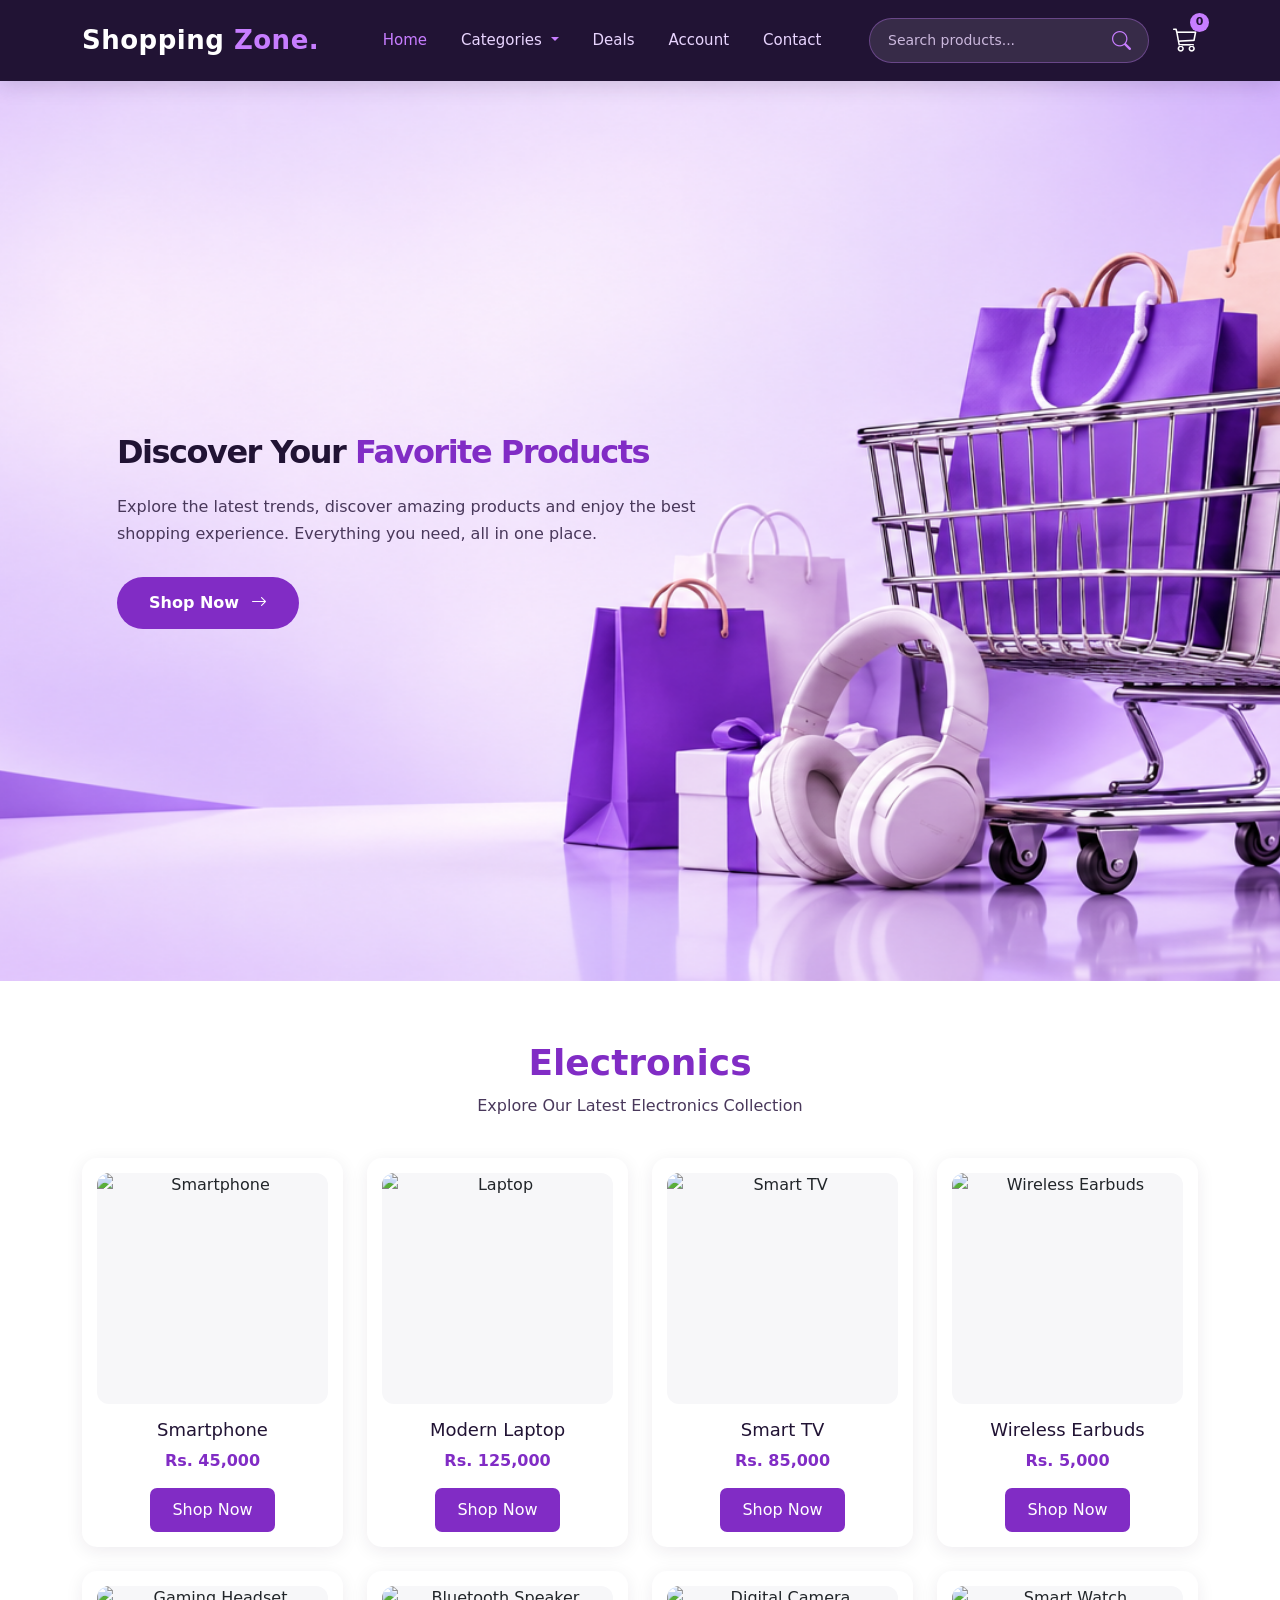
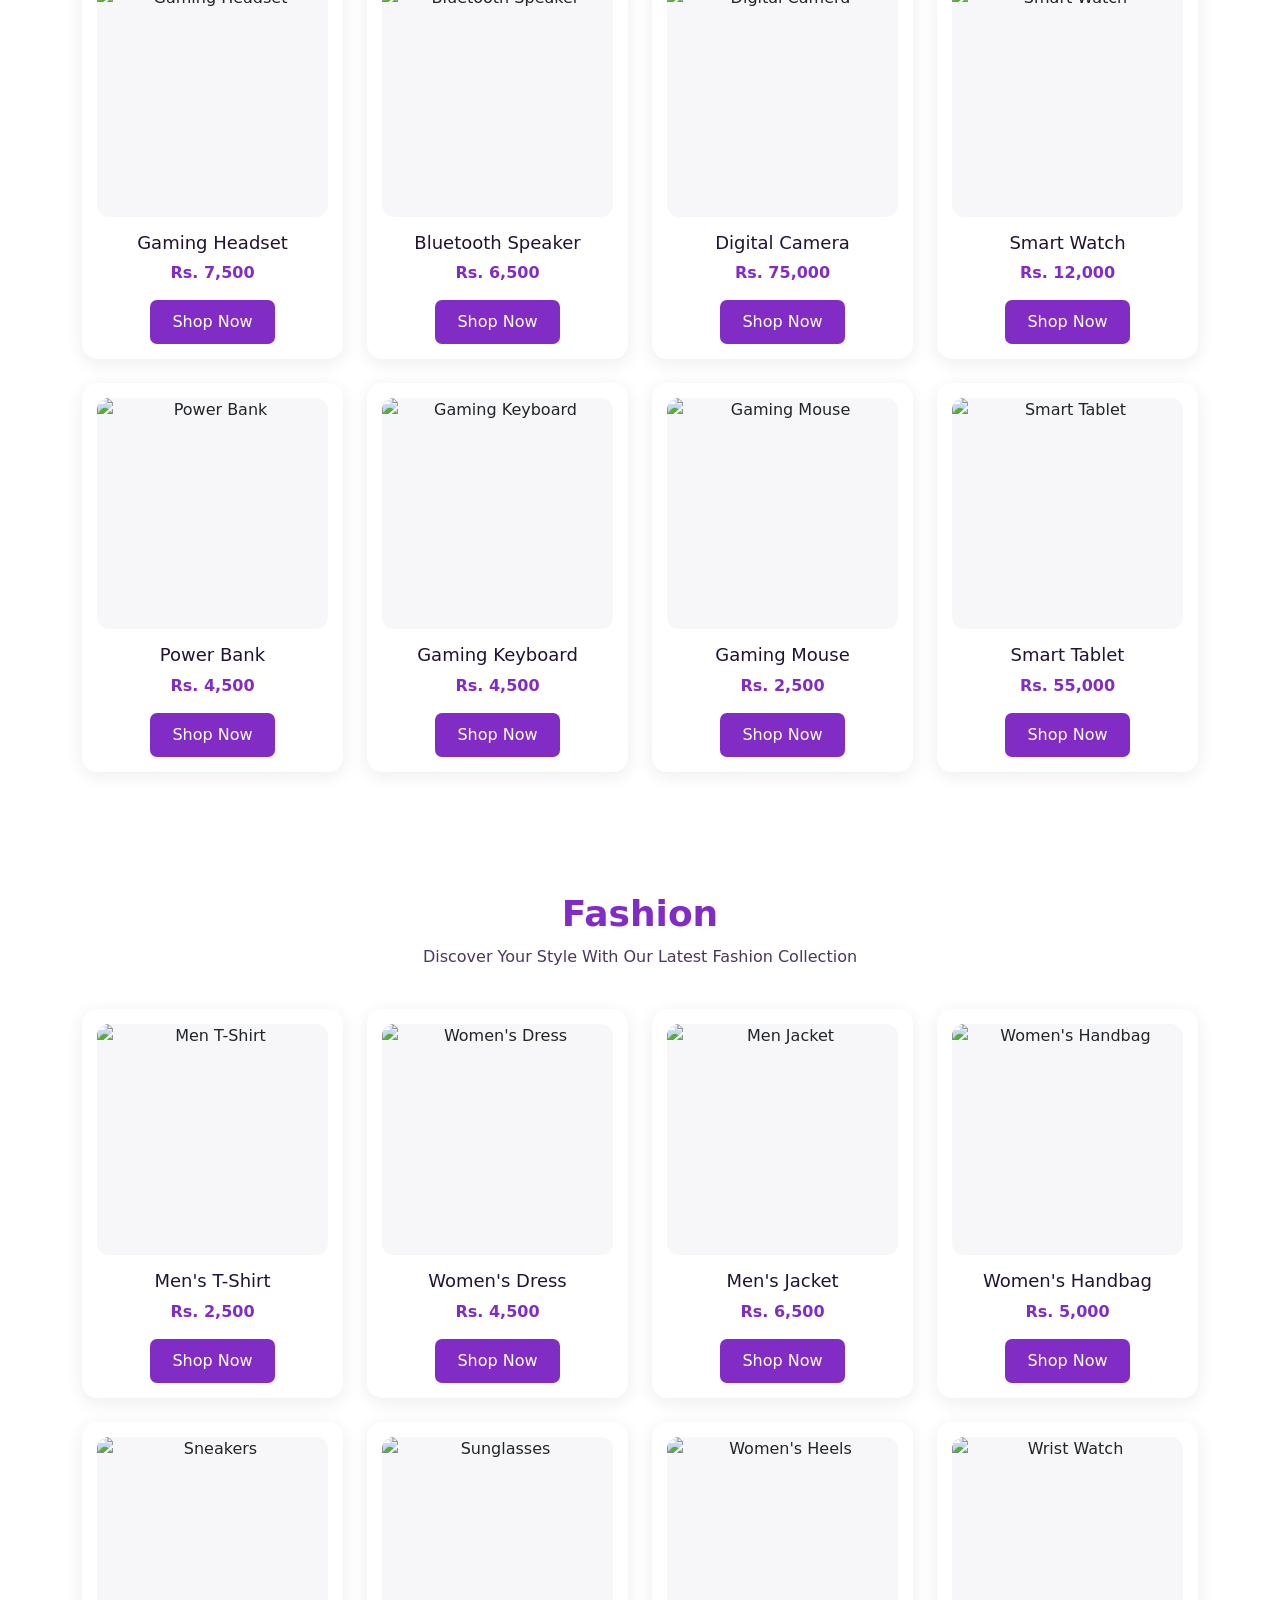
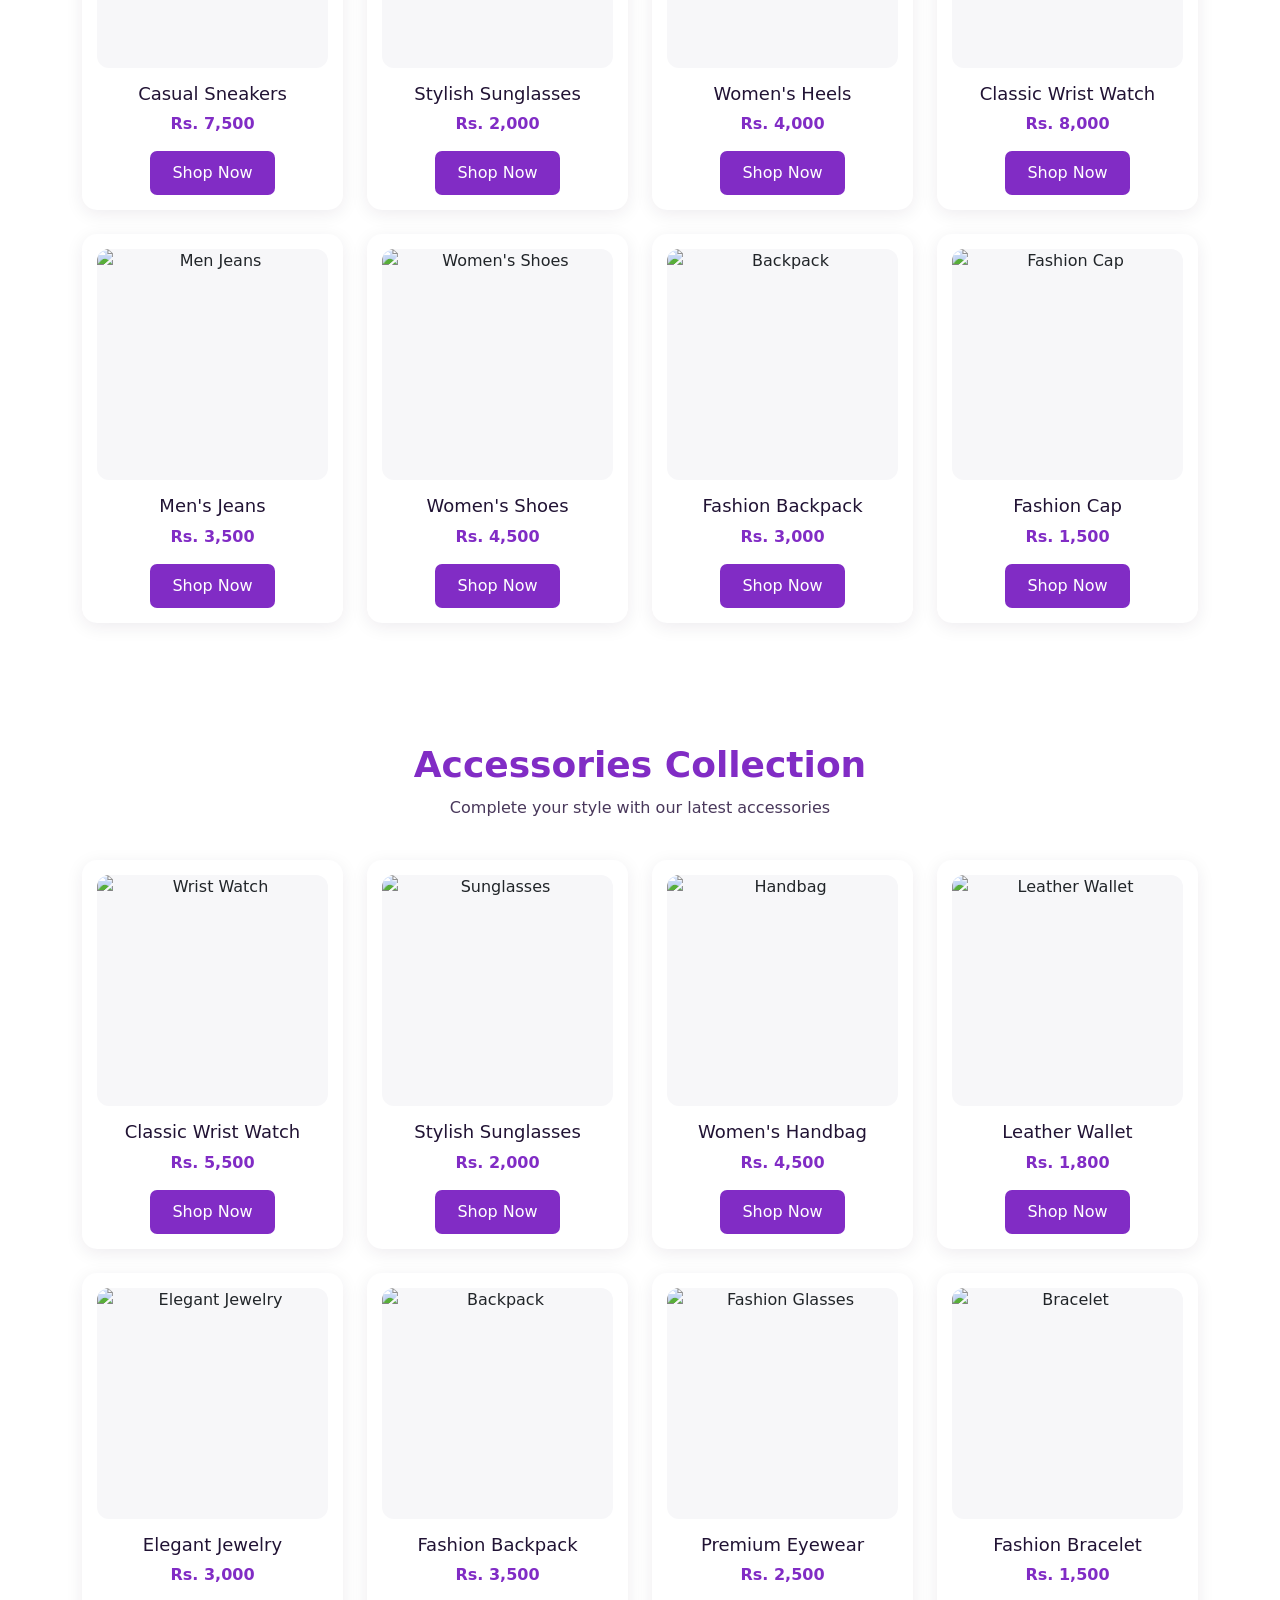
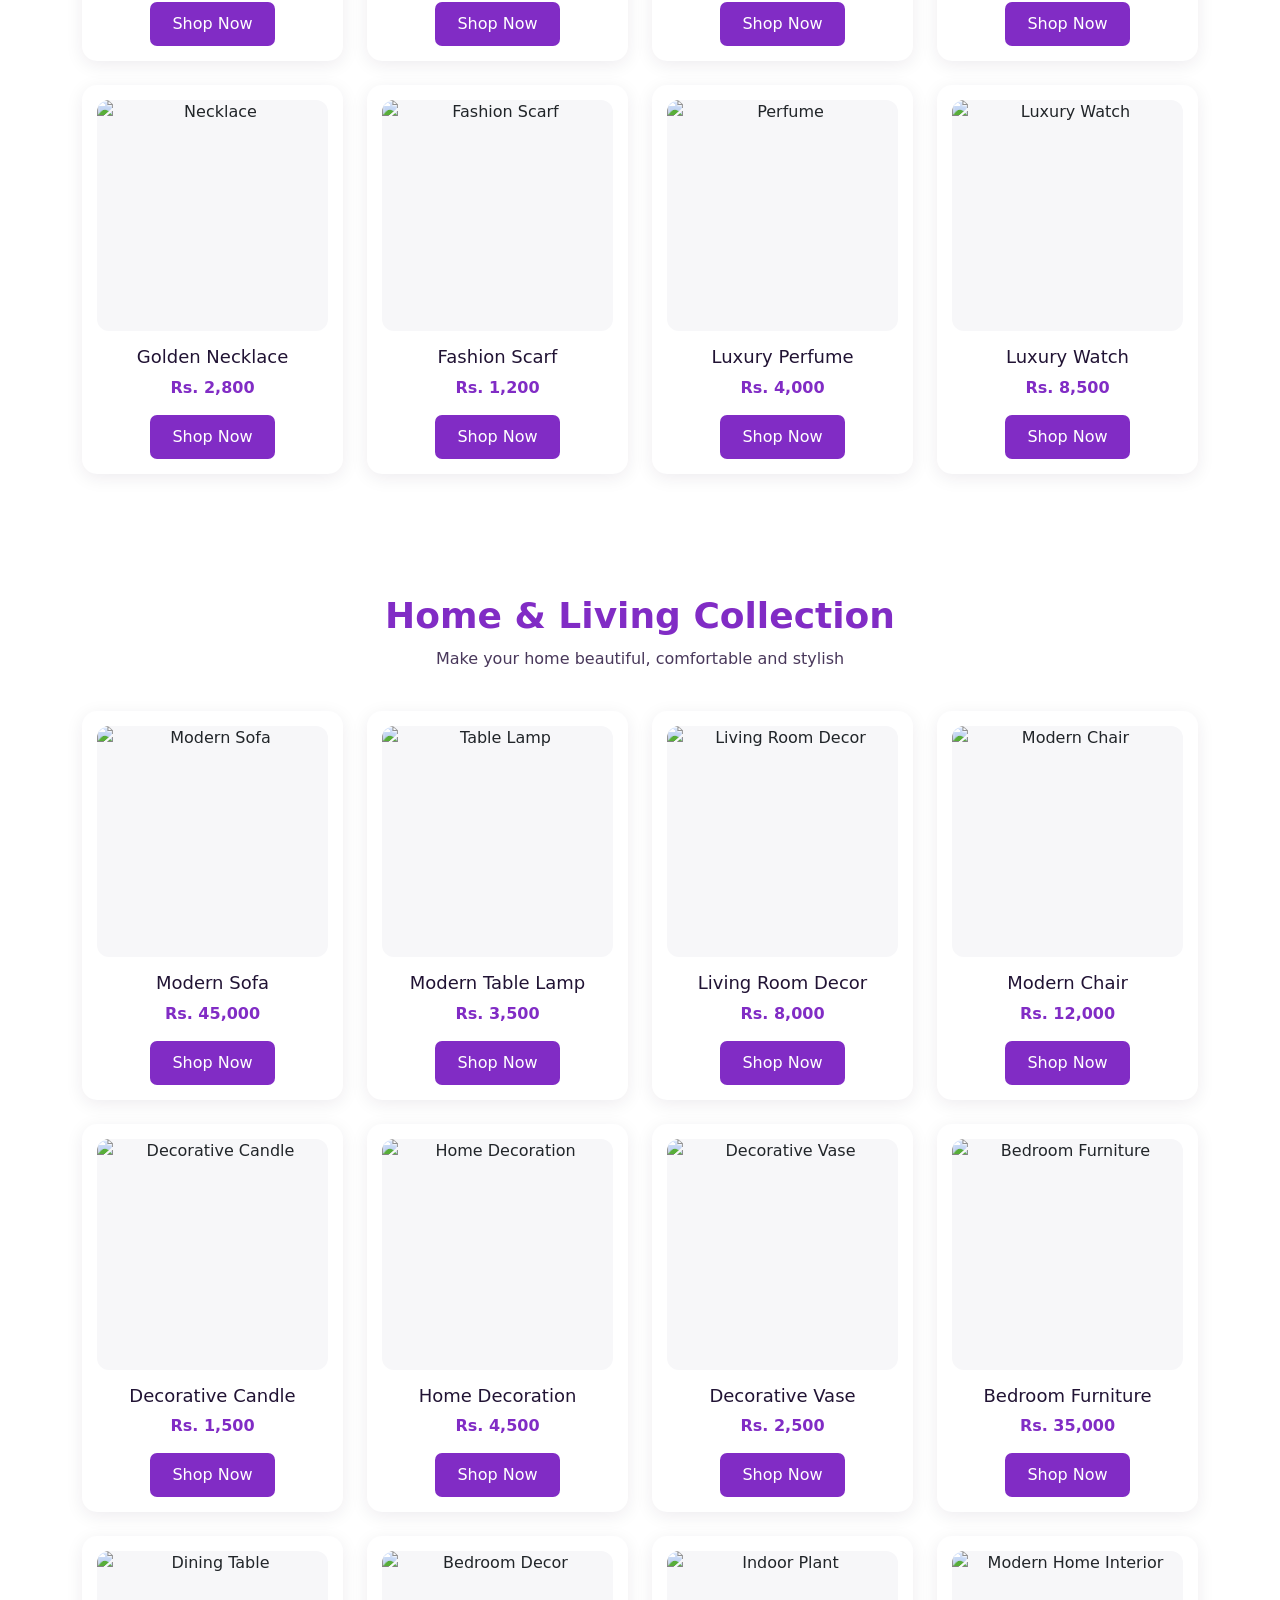
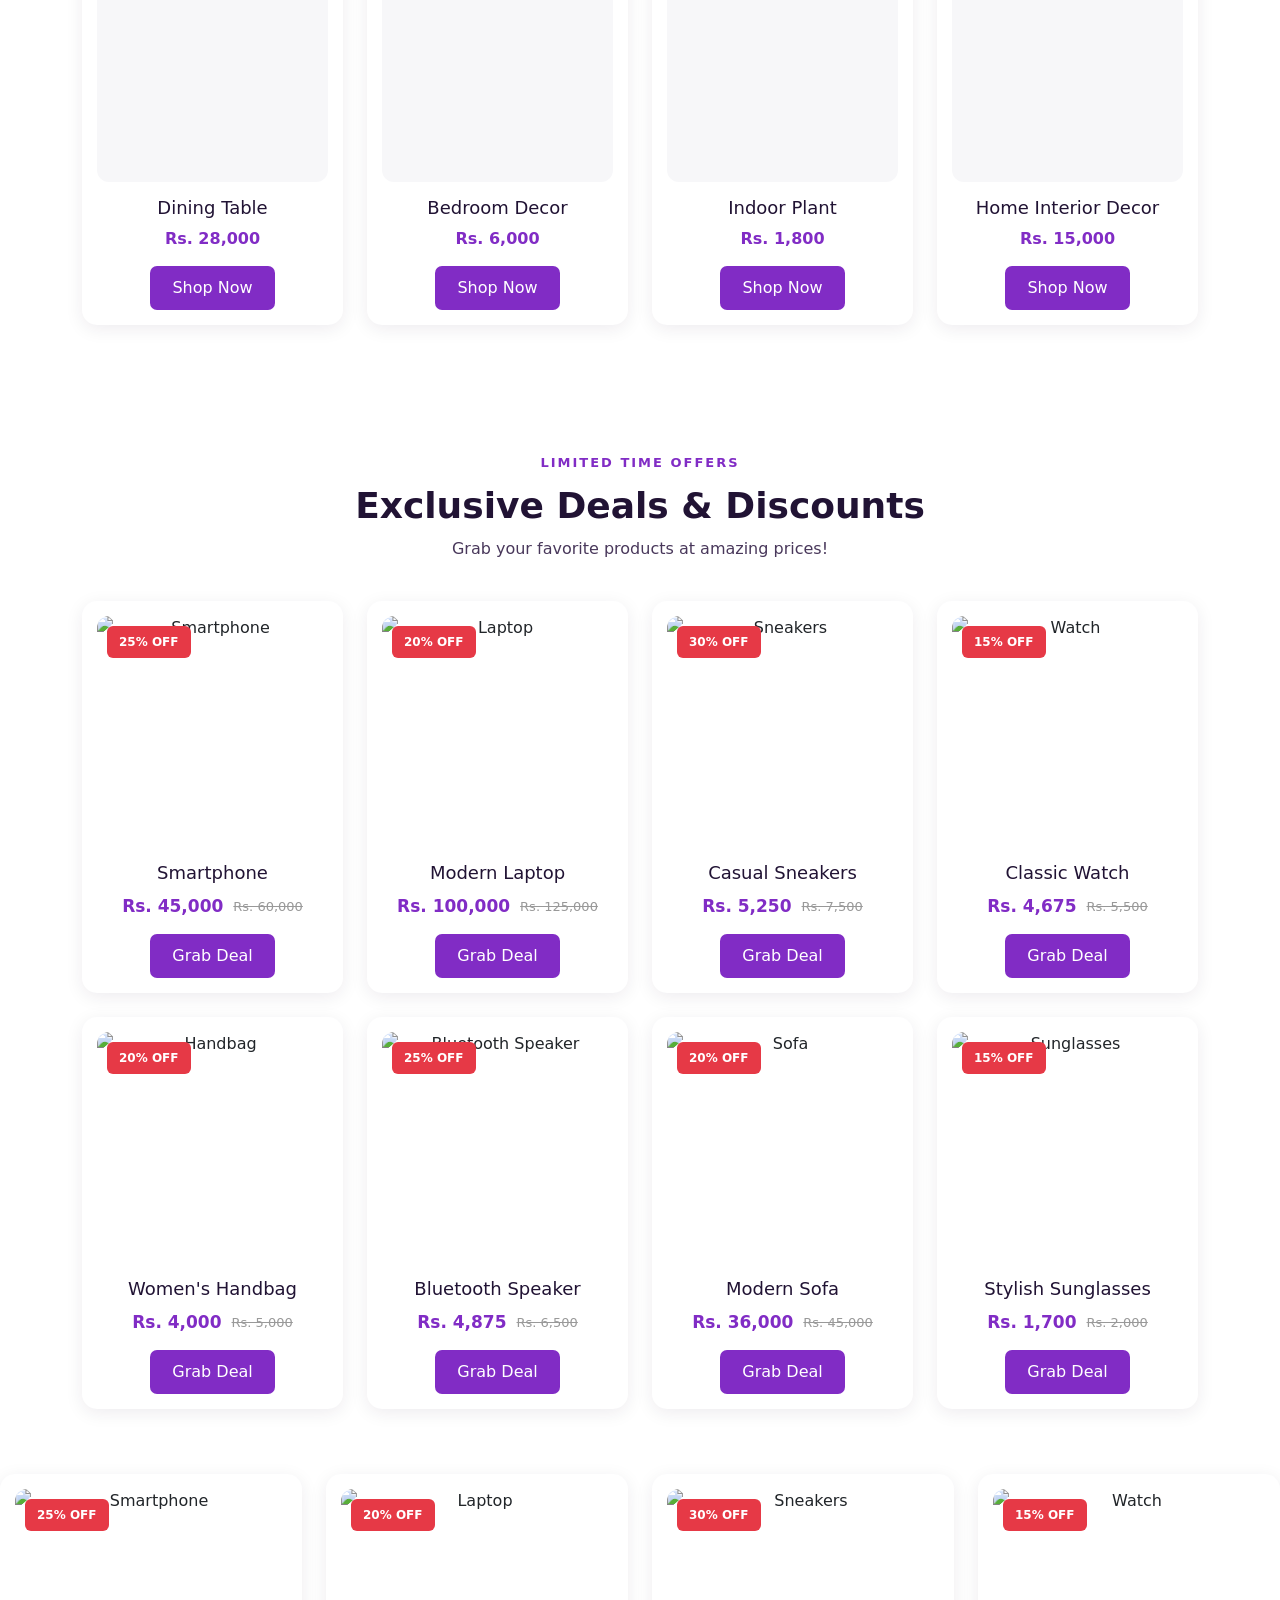
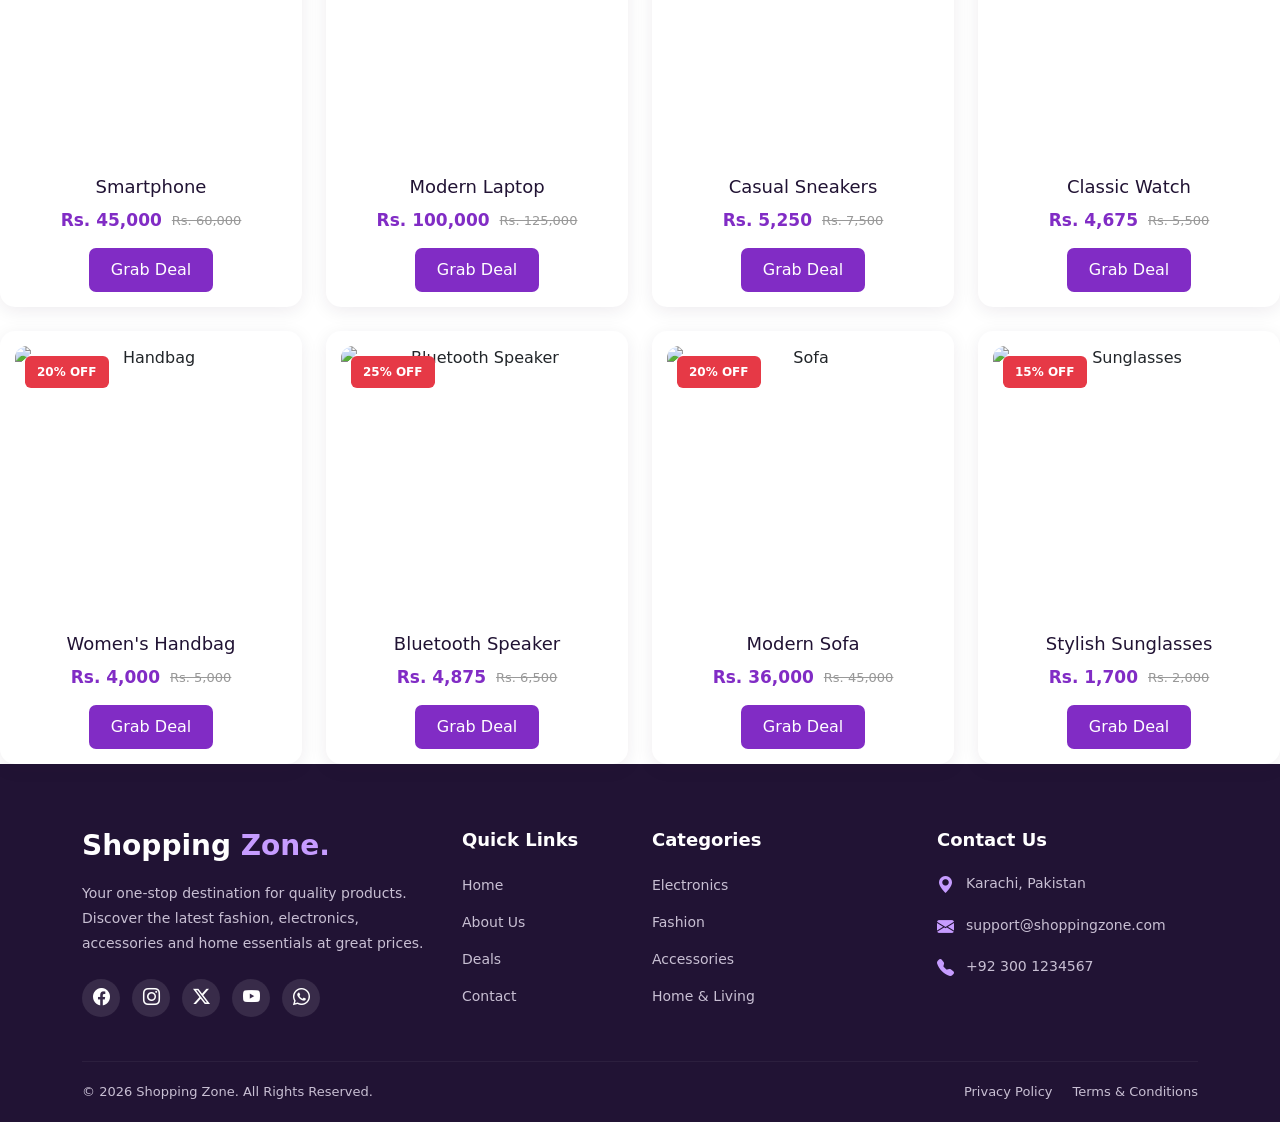
==== commit d95c8717: "link changes" ====
--- a/index.html
+++ b/index.html
@@ -56,6 +56,11 @@
                     <a class="nav-link" href="#deal">Deals</a>
                 </li>
 
+                
+                <li class="nav-item">
+                    <a class="nav-link" href="account.html">Account</a>
+                </li>
+
                 <li class="nav-item">
                     <a class="nav-link" href="About.html#contact">Contact</a>
                 </li>
